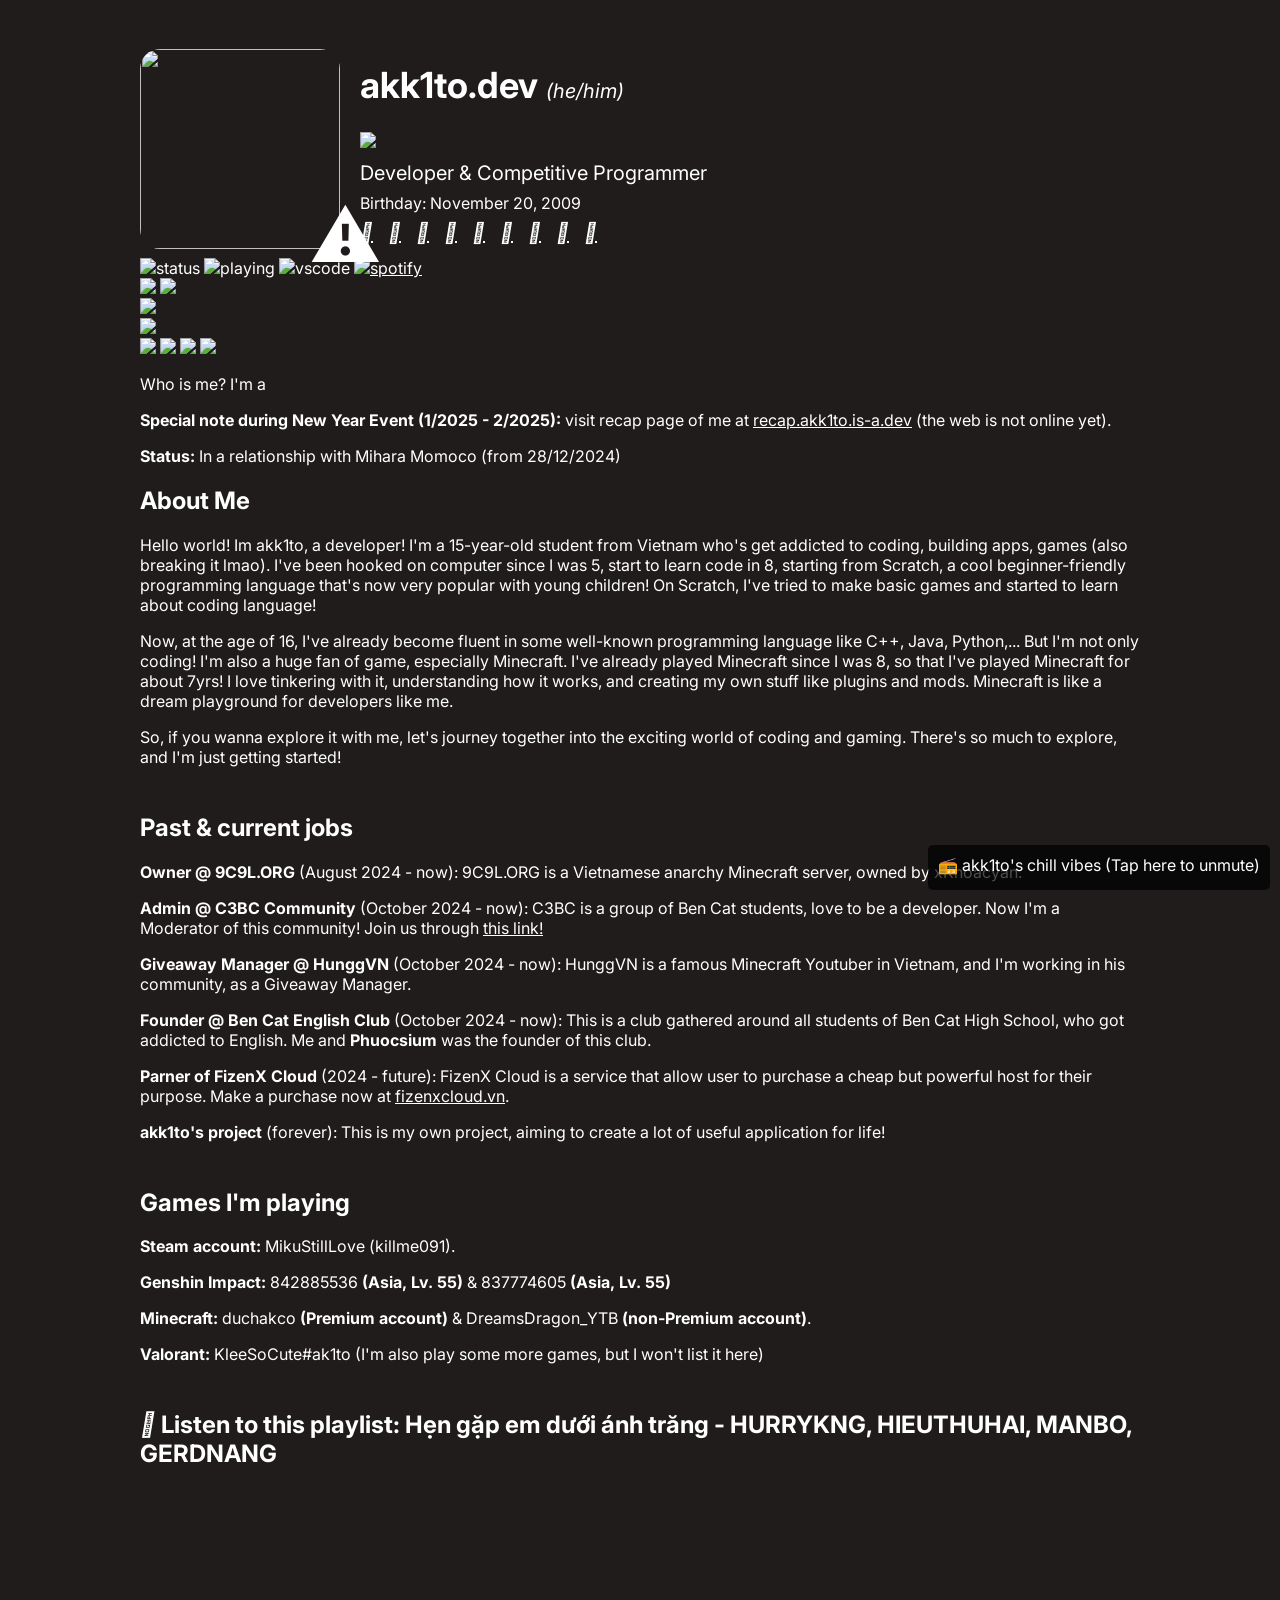
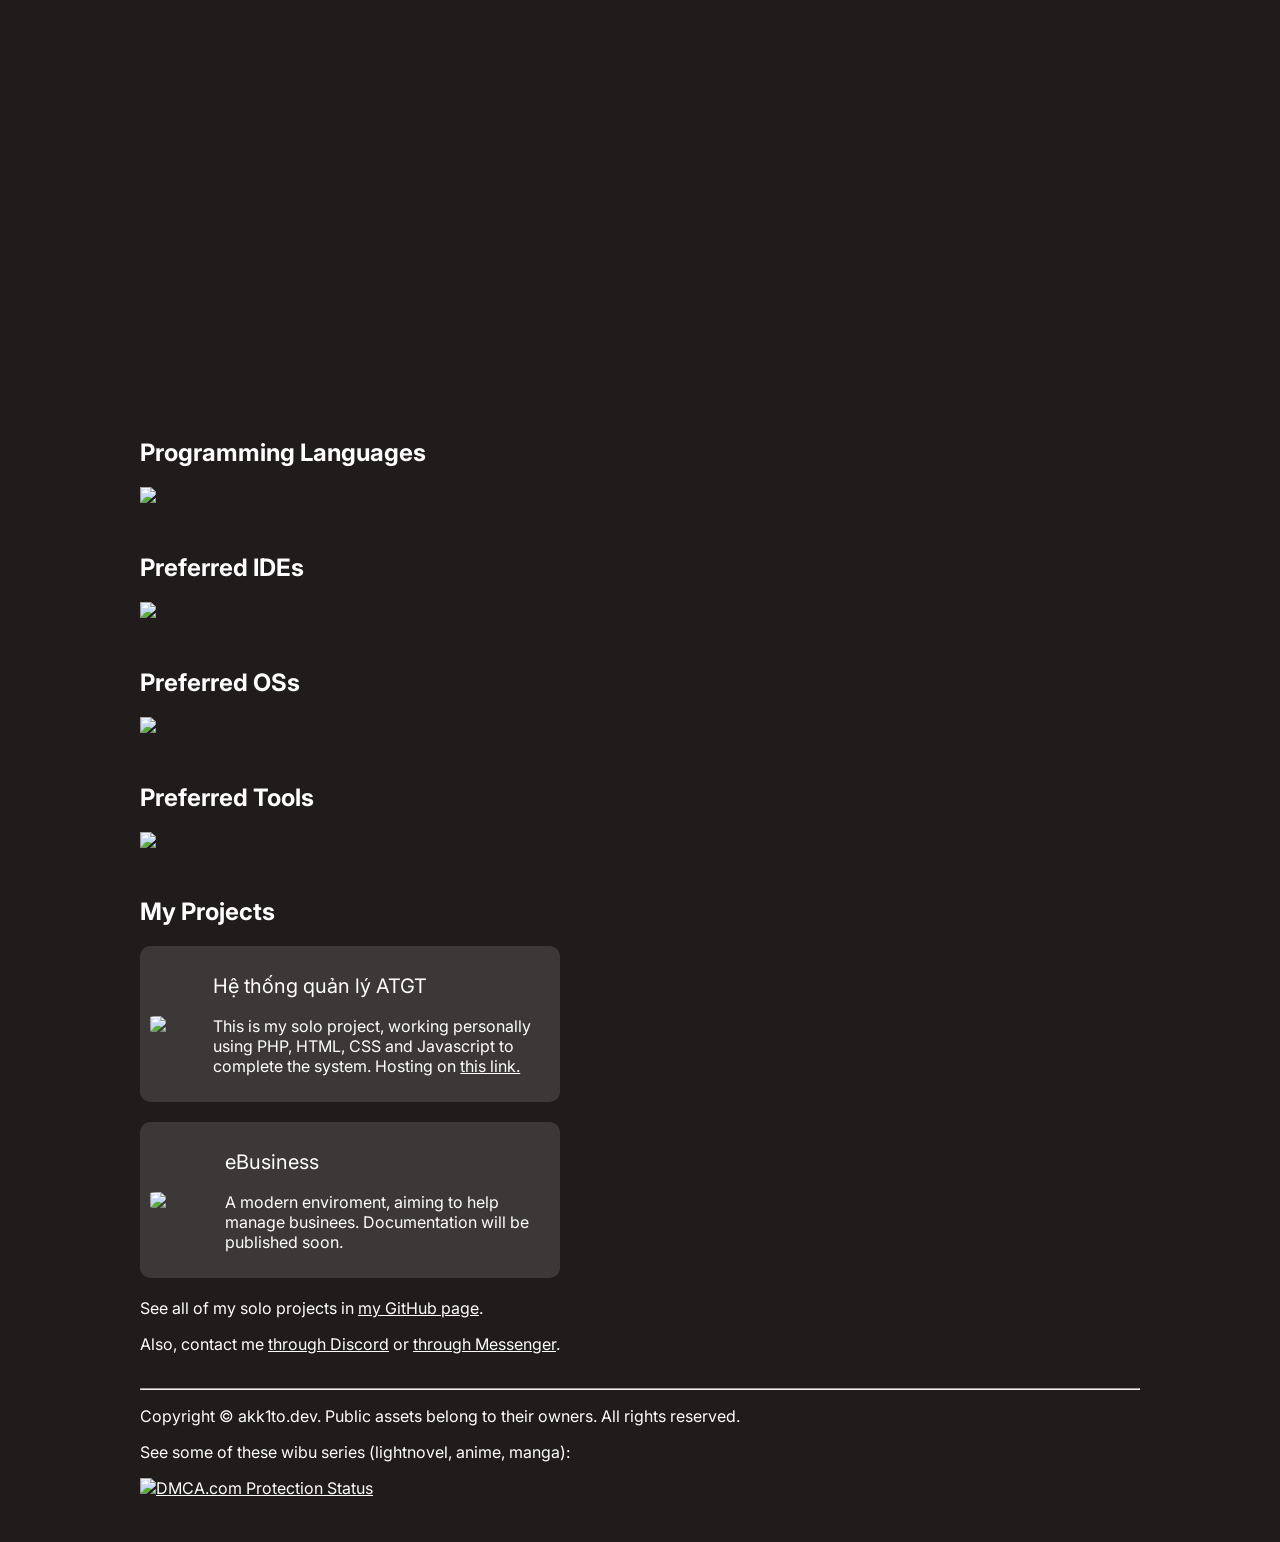
==== index.html @ 2d72db2e "Change Wakatime status card to compact layout" ====
<!DOCTYPE html>
<html lang="en">
  <head>
    <meta charset="UTF-8">
    <meta name="viewport" content="width=device-width, initial-scale=1.0">
    <meta http-equiv="X-UA-Compatible" content="ie=edge">
    <meta name="description" content="huh, want to find out what is this? akk1to.dev was here!">
    <meta name="keywords" content="akk1to, akk1to.dev, Kuzeki Hitoru, Tuấn Ank">
    <meta name="author" content="akk1to.dev">
    <meta property="og:title" content="akk1to.dev's profile">
    <meta property="og:description" content="This is the profile of akk1to.dev, a backend developer. You can find out a lot of information about akk1to.dev here! Also this is the main domain of akk1to.dev!">
    <meta property="og:image" content="https://images.alphacoders.com/135/1357322.jpegg">
    <meta property="og:url" content="https://akk1to.is-a.dev">
    <meta property="og:type" content="website">
    <meta name="twitter:card" content="summary_large_image">
    <meta name="twitter:title" content="akk1to.dev's profile">
    <meta name="twitter:description" content="huh, want to find out what is this? akk1to.dev was here!">
    <meta name="twitter:image" content="https://images.alphacoders.com/135/1357322.jpeg">
    <title>akk1to's profile</title>
    <link rel="preconnect" href="https://fonts.googleapis.com">
    <link rel="preconnect" href="https://fonts.gstatic.com" crossorigin>
    <link href="https://fonts.googleapis.com/css2?family=Inter:ital,opsz,wght@0,14..32,100..900;1,14..32,100..900&display=swap" rel="stylesheet">
    <link rel="stylesheet" href="https://cdnjs.cloudflare.com/ajax/libs/font-awesome/4.7.0/css/font-awesome.min.css"/>
    <link rel="prefetch" href="https://github-readme-stats.vercel.app/api?username=akk1to&show_icons=true&theme=dark">
    <script src="https://kit.fontawesome.com/38f0187506.js" crossorigin="anonymous"></script>
    <script src="https://cdn.jsdelivr.net/npm/typed.js@2.0.12"></script>
    <link rel="stylesheet" href="./style.css">
    <script src="https://kit.fontawesome.com/3c327262ed.js" crossorigin="anonymous"></script>
    <link rel="icon" href="./favicon.ico" type="image/x-icon">
    <!-- Google tag (gtag.js) -->
    <script async src="https://www.googletagmanager.com/gtag/js?id=G-WE6349NQHH"></script>
    <script>
        window.dataLayer = window.dataLayer || [];
        function gtag(){dataLayer.push(arguments);}
        gtag('js', new Date());
        gtag('config', 'G-WE6349NQHH');
    </script>
  </head>
  <body>
    <video autoplay muted loop id="background">
        <source src="background.mp4" type="video/mp4">
    </video>
    <div class="content">
        <p class="phone-warning">ⓘ Phone viewing is still experimental.</p>
        <div class="bio">
            <div class="bio-avatar">
                <img style="border-radius: 10%;" src="https://i.imgur.com/78xPCgc.jpeg" width="200" height="200">
                <p id="bio-status"></p>
            </div>
            <div class="bio-text">
                <p class="bio-name">akk1to.dev <a class="bio-pronoun">(he/him)</a></p>
		        <img src="https://wakatime.com/badge/user/b1285e4b-6056-42a0-822f-b549d65ca58f.svg"></img>
                <p class="bio-description">Developer & Competitive Programmer</p>
                <p id="countdown"></p>
                <p class="bio-social">
                    <a href="https://www.facebook.com/hito.akk1to"><i class="fa-brands fa-facebook"></i></a>
                    <a href="https://www.m.me/akk1to.dev"><i class="fa-brands fa-facebook-messenger"></i></a>
                    <a href="https://discord.com/users/727497287777124414"><i class="fa-brands fa-discord"></i></a>
                    <a href="https://github.com/akk1to"><i class="fa-brands fa-github"></i></a>
                    <a href="https://www.linkedin.com/in/akkito"><i class="fa-brands fa-linkedin"></i></a>
                    <a href="https://stackoverflow.com/users/29047697/akk1to-dev"><i class="fa-brands fa-stack-overflow"></i></a>
                    <a href="https://www.pinterest.com/akk1to/"><i class="fa-brands fa-pinterest"></i></a>
                    <a href="https://x.com/dragondev_vn"><i class="fa-brands fa-twitter"></i></a>
                    <a href="https://codeforces.com/profile/thedreamerk9"><i class="fa-solid fa-chart-simple"></i></a>
                    <a href="https://wakatime.com/akk1to"><i class="fa-solid fa-clock"></i></a>
                    <a href="https://open.spotify.com/user/31ki3izwarkotf2krqm2cepjadka"><i class="fa-brands fa-spotify"></i></a>
                    <a href="https://steamcommunity.com/id/anbui098/"><i class="fa-brands fa-steam"></i></a>
                    <a href="mailto:contact@akk1to.is-a.dev"><i class="fa-solid fa-envelope"></i></a>
                </p>
            </div>
        </div>

        <div class="paragraph">
            <img src="https://api.statusbadges.me/badge/status/727497287777124414?simple=false&style=for-the-badge" alt="status">
            <img src="https://api.statusbadges.me/badge/playing/727497287777124414?style=for-the-badge" alt="playing">
            <img src="https://api.statusbadges.me/badge/vscode/727497287777124414?style=for-the-badge" alt="vscode">
            <a href="https://api.statusbadges.me/openspotify/727497287777124414?style=for-the-badge" target="_blank" rel="noopener"><img src="https://api.statusbadges.me/badge/spotify/727497287777124414?style=for-the-badge" alt="spotify"></a>
		<br>
            <img src="https://github-readme-stats.vercel.app/api?username=akk1to&show_icons=true&theme=dark"></img>
	        <img src="https://github-readme-stats.vercel.app/api/top-langs/?username=akk1to&layout=compact&theme=dark"></img>
        <br>
            <img src="https://github-readme-streak-stats.herokuapp.com/?user=akk1to&theme=dark"></img>
        <br>
            <img src="https://github-readme-stats.vercel.app/api/wakatime?username=akk1to&theme=dark&layout=compact"></img>
        <br>
            <img src="https://github-readme-stats.vercel.app/api/pin/?username=akk1to&repo=orz-blog&theme=dark"></img>
            <img src="https://github-readme-stats.vercel.app/api/pin/?username=akk1to&repo=chuyentinorz-landing-pages&theme=dark"></img>
            <img src="https://github-readme-stats.vercel.app/api/pin/?username=akk1to&repo=akk1to&theme=dark"></img>
            <img src="https://github-readme-stats.vercel.app/api/pin/?username=akk1to&repo=akk1to.github.io&theme=dark"></img>


            <p>Who is me? I'm a <span id="name"></span></p>
            <script>
                var typed = new Typed('#name', {
                  strings: ['qualified developer', 'master of wibu', "community manager", "qualified shitposter", "web developer", "good student", "Genshin Impact player", "qualified shooter in Valorant", "lover of Mihara Momoco"],
                  typeSpeed: 96,
                  backspeed: 96,
                  cursorChar: "_",
                  shuffle: true,
                  smartbackspace: true,
                    loop: true,
                });
            </script>
            <p><b>Special note during New Year Event (1/2025 - 2/2025):</b> visit recap page of me at <a href="https://recap.akk1to.is-a.dev">recap.akk1to.is-a.dev</a> (the web is not online yet).</p>
            <p><b>Status:</b> In a relationship with Mihara Momoco (from 28/12/2024)</p>
            <h2>About Me</h2>
            <p>Hello world! Im akk1to, a developer! I'm a 15-year-old student from Vietnam who's get addicted to coding, building apps, games (also breaking it lmao). I've been hooked on computer since I was 5, start to learn code in 8, starting from Scratch, a cool beginner-friendly programming language that's now very popular with young children! On Scratch, I've tried to make basic games and started to learn about coding language!</p>
            <p>Now, at the age of 16, I've already become fluent in some well-known programming language like C++, Java, Python,... But I'm not only coding! I'm also a huge fan of game, especially Minecraft. I've already played Minecraft since I was 8, so that I've played Minecraft for about 7yrs! I love tinkering with it, understanding how it works, and creating my own stuff like plugins and mods. Minecraft is like a dream playground for developers like me.</p> 
            <p>So, if you wanna explore it with me, let's journey together into the exciting world of coding and gaming. There's so much to explore, and I'm just getting started!</p>
        </div>

        <div class="paragraph">
            <h2>Past & current jobs</h2>
            <p><b>Owner @ 9C9L.ORG</b> (August 2024 - now): 9C9L.ORG is a Vietnamese anarchy Minecraft server, owned by xKhoacyan.</p>
            <p><b>Admin @ C3BC Community</b> (October 2024 - now): C3BC is a group of Ben Cat students, love to be a developer. Now I'm a Moderator of this community! Join us through <a href="https://discord.gg/sfeTY3n3Tg">this link!</a></p>
            <p><b>Giveaway Manager @ HunggVN</b> (October 2024 - now): HunggVN is a famous Minecraft Youtuber in Vietnam, and I'm working in his community, as a Giveaway Manager.</p>
            <p><b>Founder @ Ben Cat English Club</b> (October 2024 - now): This is a club gathered around all students of Ben Cat High School, who got addicted to English. Me and <b>Phuocsium</b> was the founder of this club.</p>
            <p><b>Parner of FizenX Cloud</b> (2024 - future): FizenX Cloud is a service that allow user to purchase a cheap but powerful host for their purpose. Make a purchase now at <a href="https://fizenxcloud.vn">fizenxcloud.vn</a>.</p>
            <p><b>akk1to's project</b> (forever): This is my own project, aiming to create a lot of useful application for life!</p>
        </div>
        <div class="paragraph">
            <h2>Games I'm playing</h2>
            <p><b>Steam account:</b> MikuStillLove (killme091).</p>
            <p><b>Genshin Impact:</b> 842885536 <b>(Asia, Lv. 55)</b> & 837774605 <b>(Asia, Lv. 55)</b></p>
            <p><b>Minecraft:</b>  duchakco <b>(Premium account)</b> & DreamsDragon_YTB <b>(non-Premium account)</b>.</p>
            <p><b>Valorant:</b> KleeSoCute#ak1to (I'm also play some more games, but I won't list it here)</p>
        </div>
	<div class="paragraph">
            <h2><i class="fa-solid fa-headphones"></i> Listen to this playlist: Hẹn gặp em dưới ánh trăng - HURRYKNG, HIEUTHUHAI, MANBO, GERDNANG</h2>
            <p align="auto"><iframe width="800" height="500" src="https://www.youtube.com/embed/dLmczwDCEZI" title="" frameBorder="0"   allow="accelerometer; autoplay; clipboard-write; encrypted-media; gyroscope; picture-in-picture; web-share"  allowFullScreen><br></iframe></p>
        </div>

        <div class="paragraph">
            <h2>Programming Languages</h2>
            <p class="icon-list">
                <img src="https://skillicons.dev/icons?i=arduino,discordjs,html,css,js,php,nodejs,nextjs,vue,astro,ts,md,cpp,python,figma"></img>
            </p>
        </div>

        <div class="paragraph">
            <h2>Preferred IDEs</h2>
            <p class="icon-list">
                <img src="https://skillicons.dev/icons?i=vscode,visualstudio,idea,github,git,androidstudio,sublime,vim"></img>
            </p>
        </div>

        <div class="paragraph">
            <h2>Preferred OSs</h2>
            <p class="icon-list">
                <img src="https://skillicons.dev/icons?i=arch,kali,linux,debian,mint,ubuntu,windows"></img>
            </p>
        </div>

        <div class="paragraph">
            <h2>Preferred Tools</h2>
            <p class="icon-list">
                <img src="https://skillicons.dev/icons?i=azure,blender,cloudflare,cmake,discord,dotnet,github,nginx,stackoverflow"></img>
            </p>
        </div>

        <div class="paragraph">
            <h2>My Projects</h2>
            <div class="project">
                <img style="border-radius: 10%;" src="https://i.imgur.com/lXEwYmt.jpeg" width="120" height="auto">
                <div class="project-text">
                    <p class="project-title">Hệ thống quản lý ATGT</p>
                    <p>This is my solo project, working personally using PHP, HTML, CSS and Javascript to complete the system. Hosting on <a href="akk1to.ihostfull.com/atgt/index.php">this link.</a></p>
                </div>
            </div>
            <!-- <div class="project">
                <img style="border-radius: 10%;" src="https://i.imgur.com/ewfI5T9.png" width="70" height="auto">
                <div class="project-text">
                    <p class="project-title">Hotline System</p>
                    <p>A Minecraft Server owned by YouTuber called Việt Bựa.</p>
                </div>
            </div>
            <div class="project">
                <img style="border-radius: 10%;" src="https://cdn.discordapp.com/avatars/1198539942842880040/a_cfc7d8712f200de0e5966d575c1ecf3d.gif" width="70" height="auto">
                <div class="project-text">
                    <p class="project-title">Việt Bựa Archive Bot (Old v1)</p>
                    <p>A Discord bot for Việt Bựa's Discord server. Now discontinued.</p>
                </div>
            </div> -->
            <div class="project">
                <img style="border-radius: 10%;" src="https://i.imgur.com/lXEwYmt.jpeg" width="120" height="auto">
                <div class="project-text">
                    <p class="project-title">eBusiness</p>
                    <p>A modern enviroment, aiming to help manage businees. Documentation will be published soon.</p>
                </div>
            </div>
            <p>See all of my solo projects in <a href="https://github.com/akk1to">my GitHub page</a>.</p>
            <p>Also, contact me <a href="https://discord.com/users/727497287777124414">through Discord</a> or <a href="https://m.me/hito.akk1to">through Messenger</a>.</p>

            <div id="radio-text" onclick="radiotoggle()">
                <p id="radio-text-1">Fetching playing song on radio...</p>
                <p id="radio-text-2"></p>
            </div>
        </div>

        <hr/>
        <p>Copyright © akk1to.dev. Public assets belong to their owners. All rights reserved.</p>
        <p>See some of these wibu series (lightnovel, anime, manga): <span id="anime"></span></p>
        <script>
            var typed = new Typed('#anime', {
              strings: ["Otonari no Tenshi-sama",
                        "Roshidere",
                        "Cecilia and Lawrence", 
                        "Miss Kobayashi's Dragon Maid",
                        "Jibaku Shōnen Hanako-kun",
                        "Sōsō no Frieren",
                        "Sword Art Online",
                        "Wandering Witch: The Journey of Elaina",
                        "Jujutsu Kaisen",
                        "Dark Gathering",
                        "Oniichan Wa Oshimai!",
                        "The girl I like forget her glasses",
                        "Kubo-san wa Mob o Yurusanai",
                        "Kimetsu no Yaiba",
                        "Amagami-San Chi No Enmusubi!"
                    ],
              typeSpeed: 96,
                loop: true,
                fadeOut: true,
            });
        </script>
        <a href="//www.dmca.com/Protection/Status.aspx?ID=f713e282-86a3-481c-a13b-bd625f08224f" title="DMCA.com Protection Status" class="dmca-badge"> <img src ="https://images.dmca.com/Badges/dmca_protected_sml_120m.png?ID=f713e282-86a3-481c-a13b-bd625f08224f" alt="DMCA.com Protection Status" /></a> 
        <script src="https://images.dmca.com/Badges/DMCABadgeHelper.min.js"> </script>
    </div>
	<script src="script.js"></script>
  </body>
</html>
---- style.css ----
body {
    font-family: "Inter", sans-serif;
    font-optical-sizing: auto;
    font-weight: 400;
    font-style: normal;
    background-color: rgb(32,28,28);
    color: white;
    padding-left: 8%;
    padding-right: 8%;
    padding-top: 16px;
    padding-bottom: 16px;
}

#background {
    position: fixed;
    right: 0;
    bottom: 0;
    min-width: 100%;
    min-height: 100%;
    -o-filter: blur(15px);
    filter: blur(15px);
}

.content {
    max-width: 1000px;
    margin: 20px auto;
    position: relative;

    animation: fadeInAnimation ease 1s;
    animation-iteration-count: 1;
    animation-fill-mode: forwards;
}

@keyframes fadeInAnimation {
    0% {
        opacity: 0;
    }
    100% {
        opacity: 1;
    }
}

.bio-text {
    margin-left: 20px;
    margin-top: 0;
    line-height: 10px;
}

/* For large screens (PCs) */
@media (min-width: 768px) {
    .phone-warning {
        display: none;
    }
    .bio {
        display: flex;
        align-items: center;
    }
}

/* For small screens (phones) */
@media (max-width: 767px) {
    .bio-text {
        margin-left: 0px;
        margin-top: 0;
        line-height: 10px;
    }
}

.bio-avatar {
    position: relative;
}

#bio-status {
    position: absolute;
    left: 170px;
    top: 75px;
    font-size: 70px;
}
.online { color: #43b581; } /* Green */
.idle { color: #faa61a; }   /* Yellow */
.dnd { color: #f04747; }    /* Red */
.offline { color: #747f8d; } /* Gray */

.bio-name {
    font-size: 36px;
    font-weight: bold;
}

.bio-description {
    font-size: 20px;
}

.bio-pronoun {
    font-weight: normal;
    font-style: italic;
    font-size: 20px;
}

.bio-social {
    font-size: 20px;
    word-spacing: 10px;
}

a:link {
    color: white;
}
  

a:visited {
    color: white;
}

.text-show {
    opacity: 1;
    transition: all 0.5s ease;
}

.text-fade {
    opacity: 0;
    transition: all 0.5s ease;
}

.paragraph {
    padding-bottom: 10px;
}

.icon-list {
    word-spacing: 14px;
}

/* width */
::-webkit-scrollbar {
	width: 10px;
	background-color: #201c1c;
}

/* Track */
::-webkit-scrollbar-track {
	-webkit-box-shadow: inset 0 0 6px rgba(0,0,0,0.3);
	background-color: #201c1c;
}

/* Handle */
::-webkit-scrollbar-thumb {
	background-color: #373737;
}

.project-text {
    margin-left: 20px;
    margin-top: 0;
    line-height: 20px;
}

/* For large screens (PCs) */
@media (min-width: 768px) {
    .project {
        display: flex;
        align-items: center;
        background-color: #ffffff20;
        border-radius: 10px;
        padding: 10px;
        width: 400px;
        margin: 20px 0;
    }
}

/* For small screens (phones) */
@media (max-width: 767px) {
    .project {
        background-color: #ffffff20;
        border-radius: 10px;
        padding: 10px;
        margin: 20px 0;
    }

    .project-text {
        margin-left: 0px;
        margin-top: 0;
        line-height: 20px;
    }
}

.project-title {
    font-size: 20px;
}

#radio-text {
    position: fixed;
    bottom: 10px; /* Adjust the distance from the bottom */
    right: 10px;  /* Adjust the distance from the right */
    background-color: rgba(0, 0, 0, 0.7); /* Optional: background color with opacity */
    color: white; /* Text color */
    padding: 10px; /* Padding around the text */
    border-radius: 5px; /* Rounded corners */
    font-size: 16px; /* Font size */
    text-align: right;
}

#radio-text-1 {
    margin: 0px;
}

#radio-text-2 {
    margin: 5px;
    font-size: x-small;
}
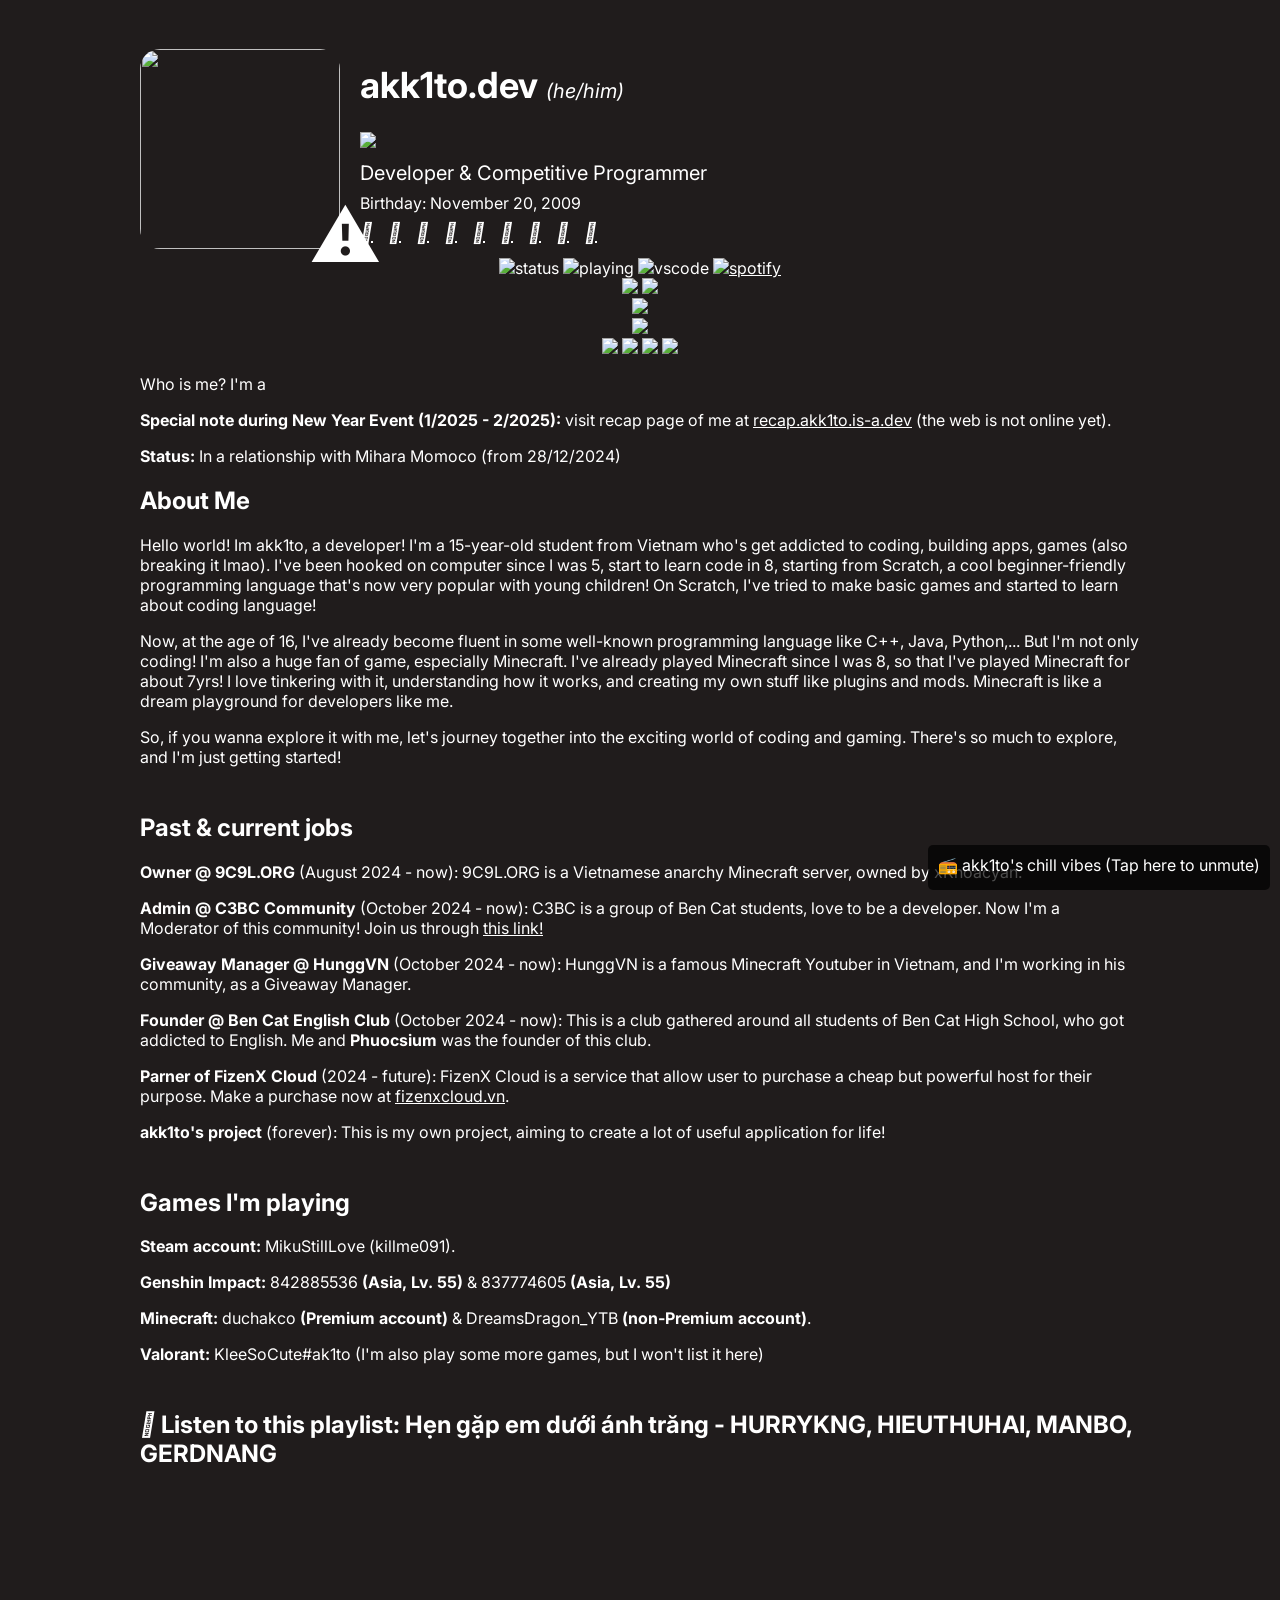
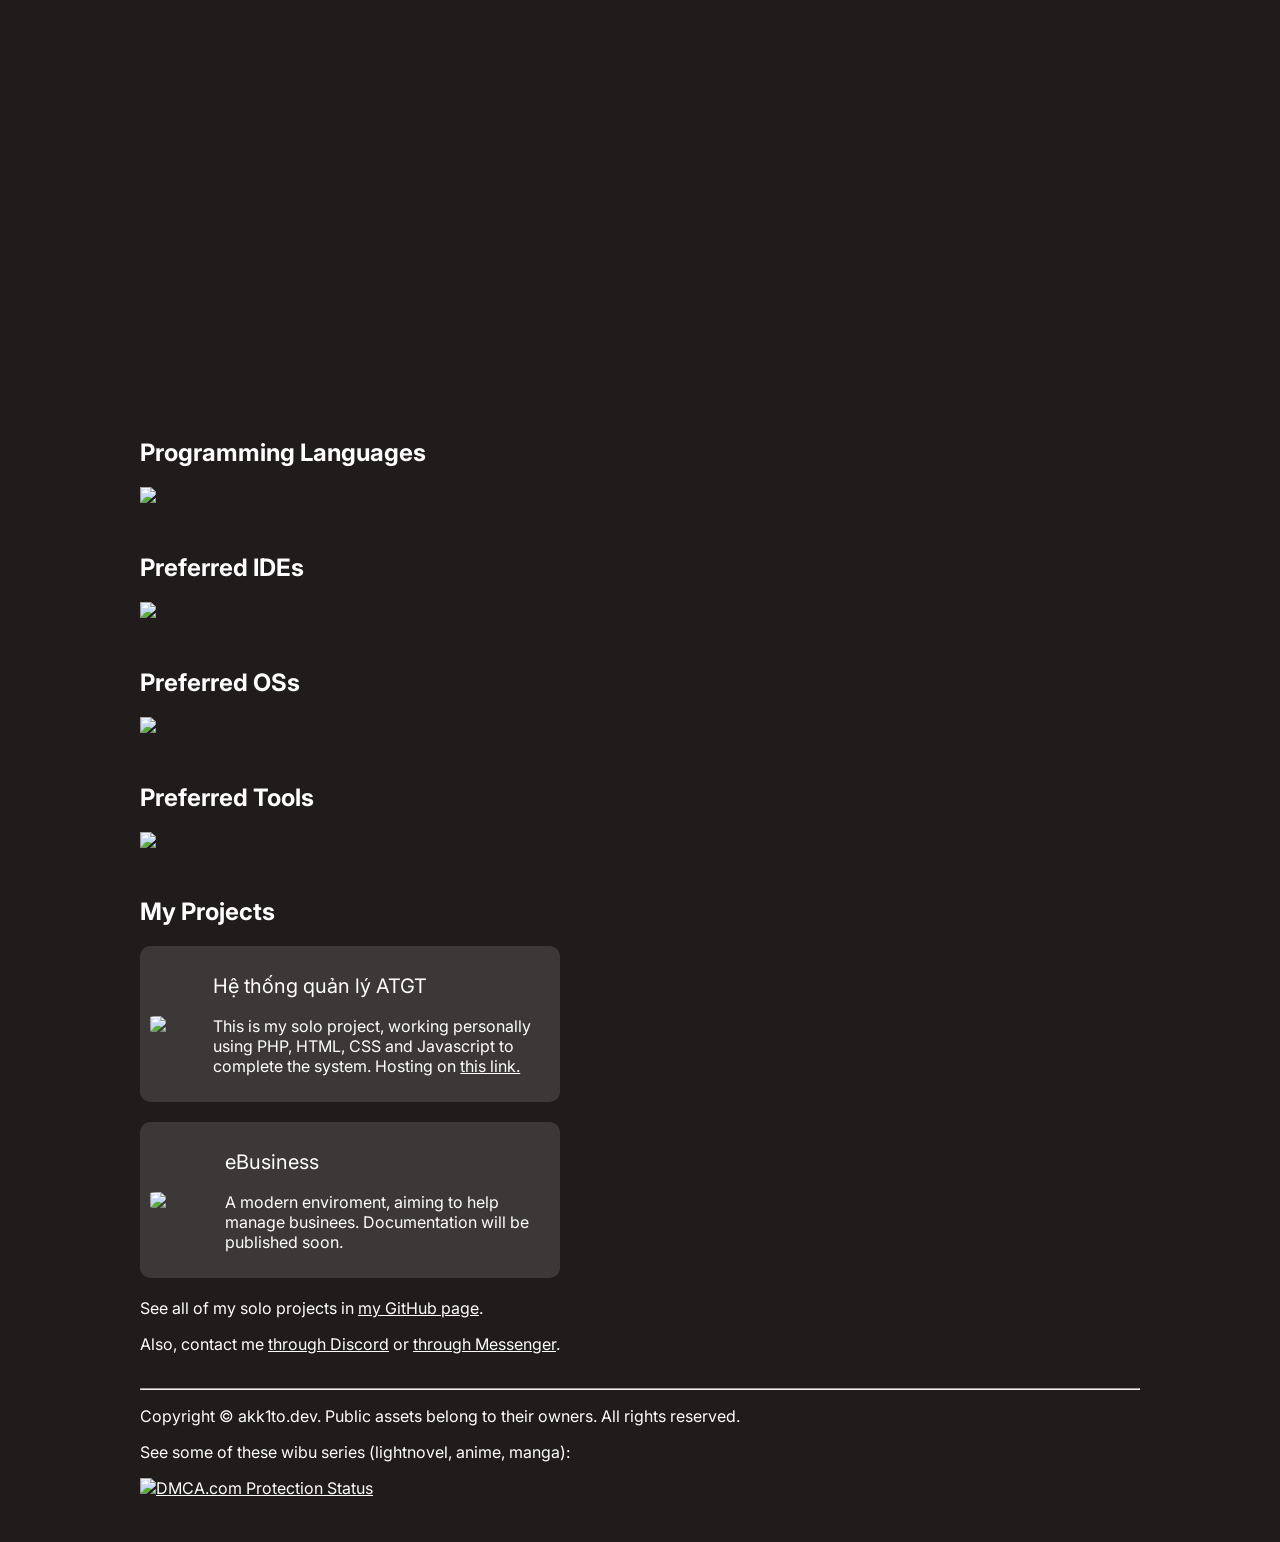
==== commit d226fc67: "Update index.html (align cards to center)" ====
--- a/index.html
+++ b/index.html
@@ -72,6 +72,7 @@
         </div>
 
         <div class="paragraph">
+		<div align="center">
             <img src="https://api.statusbadges.me/badge/status/727497287777124414?simple=false&style=for-the-badge" alt="status">
             <img src="https://api.statusbadges.me/badge/playing/727497287777124414?style=for-the-badge" alt="playing">
             <img src="https://api.statusbadges.me/badge/vscode/727497287777124414?style=for-the-badge" alt="vscode">
@@ -88,7 +89,7 @@
             <img src="https://github-readme-stats.vercel.app/api/pin/?username=akk1to&repo=chuyentinorz-landing-pages&theme=dark"></img>
             <img src="https://github-readme-stats.vercel.app/api/pin/?username=akk1to&repo=akk1to&theme=dark"></img>
             <img src="https://github-readme-stats.vercel.app/api/pin/?username=akk1to&repo=akk1to.github.io&theme=dark"></img>
-
+		</div>
 
             <p>Who is me? I'm a <span id="name"></span></p>
             <script>
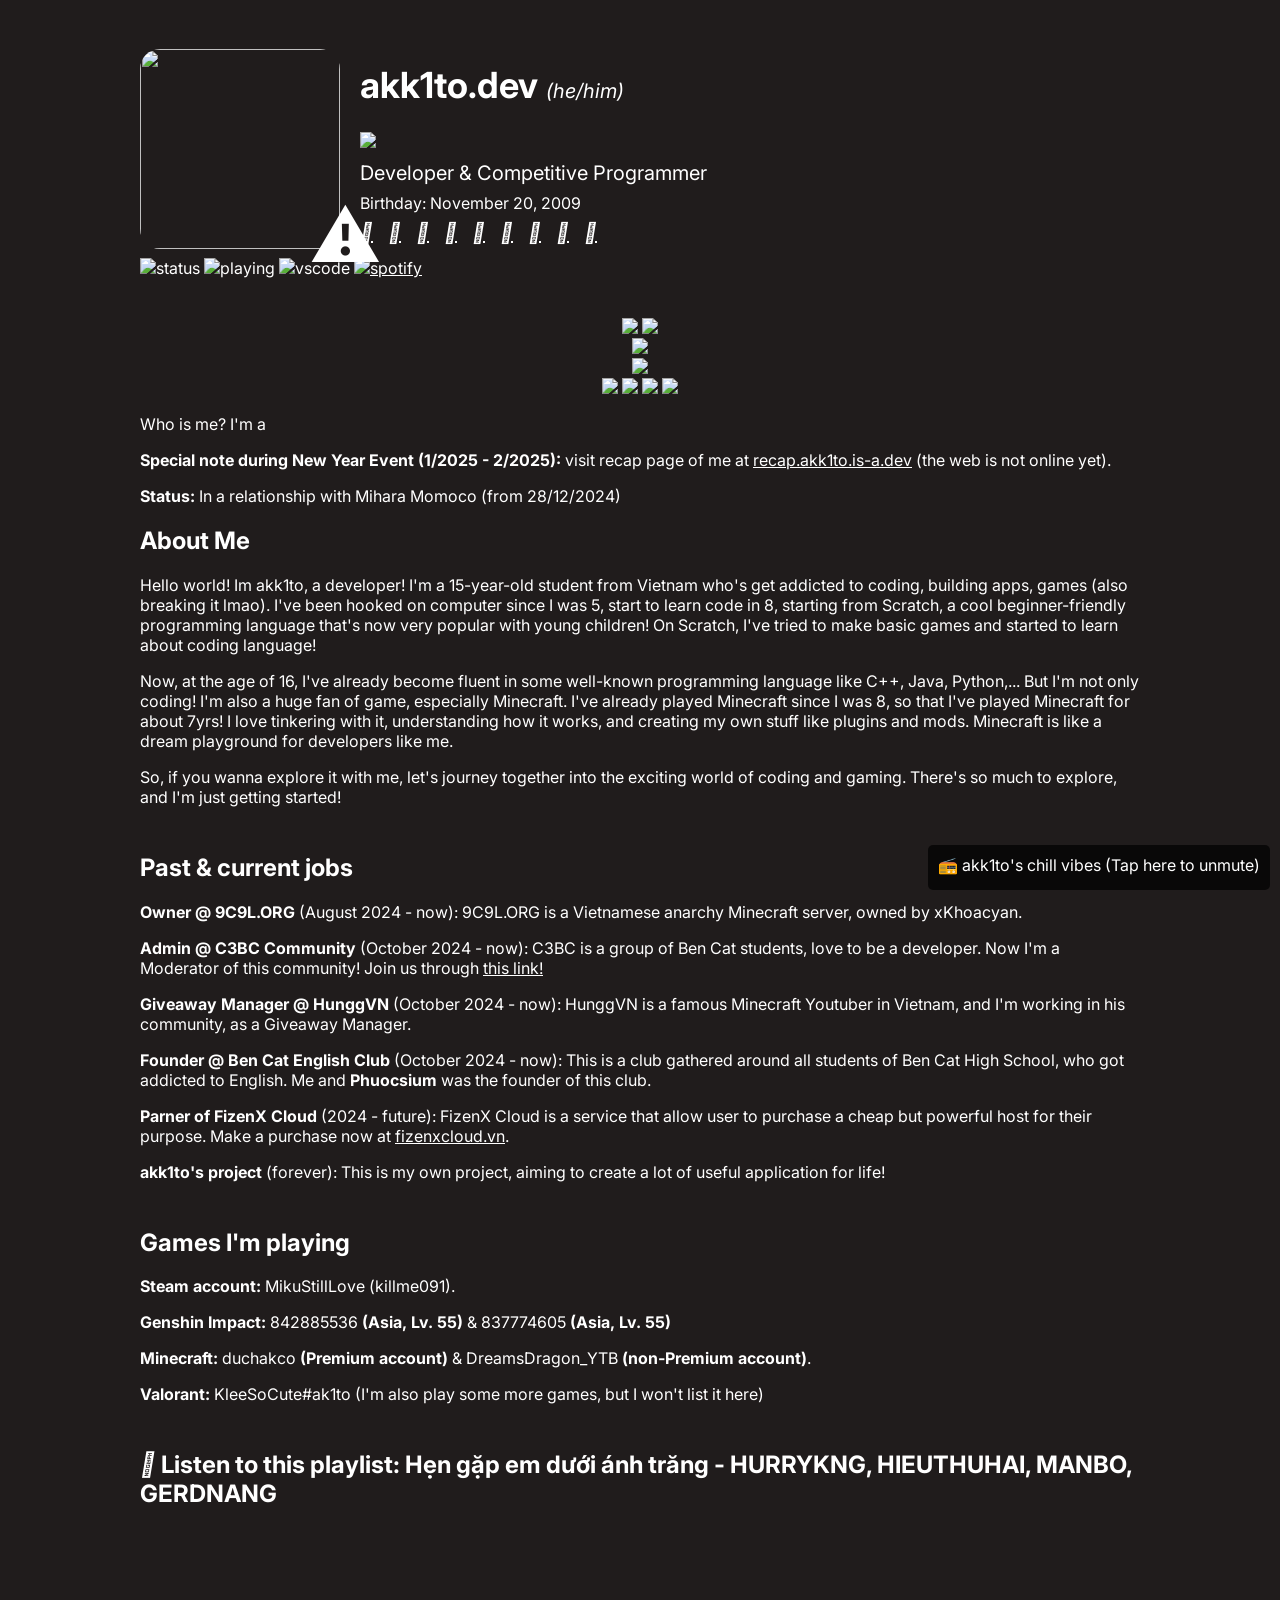
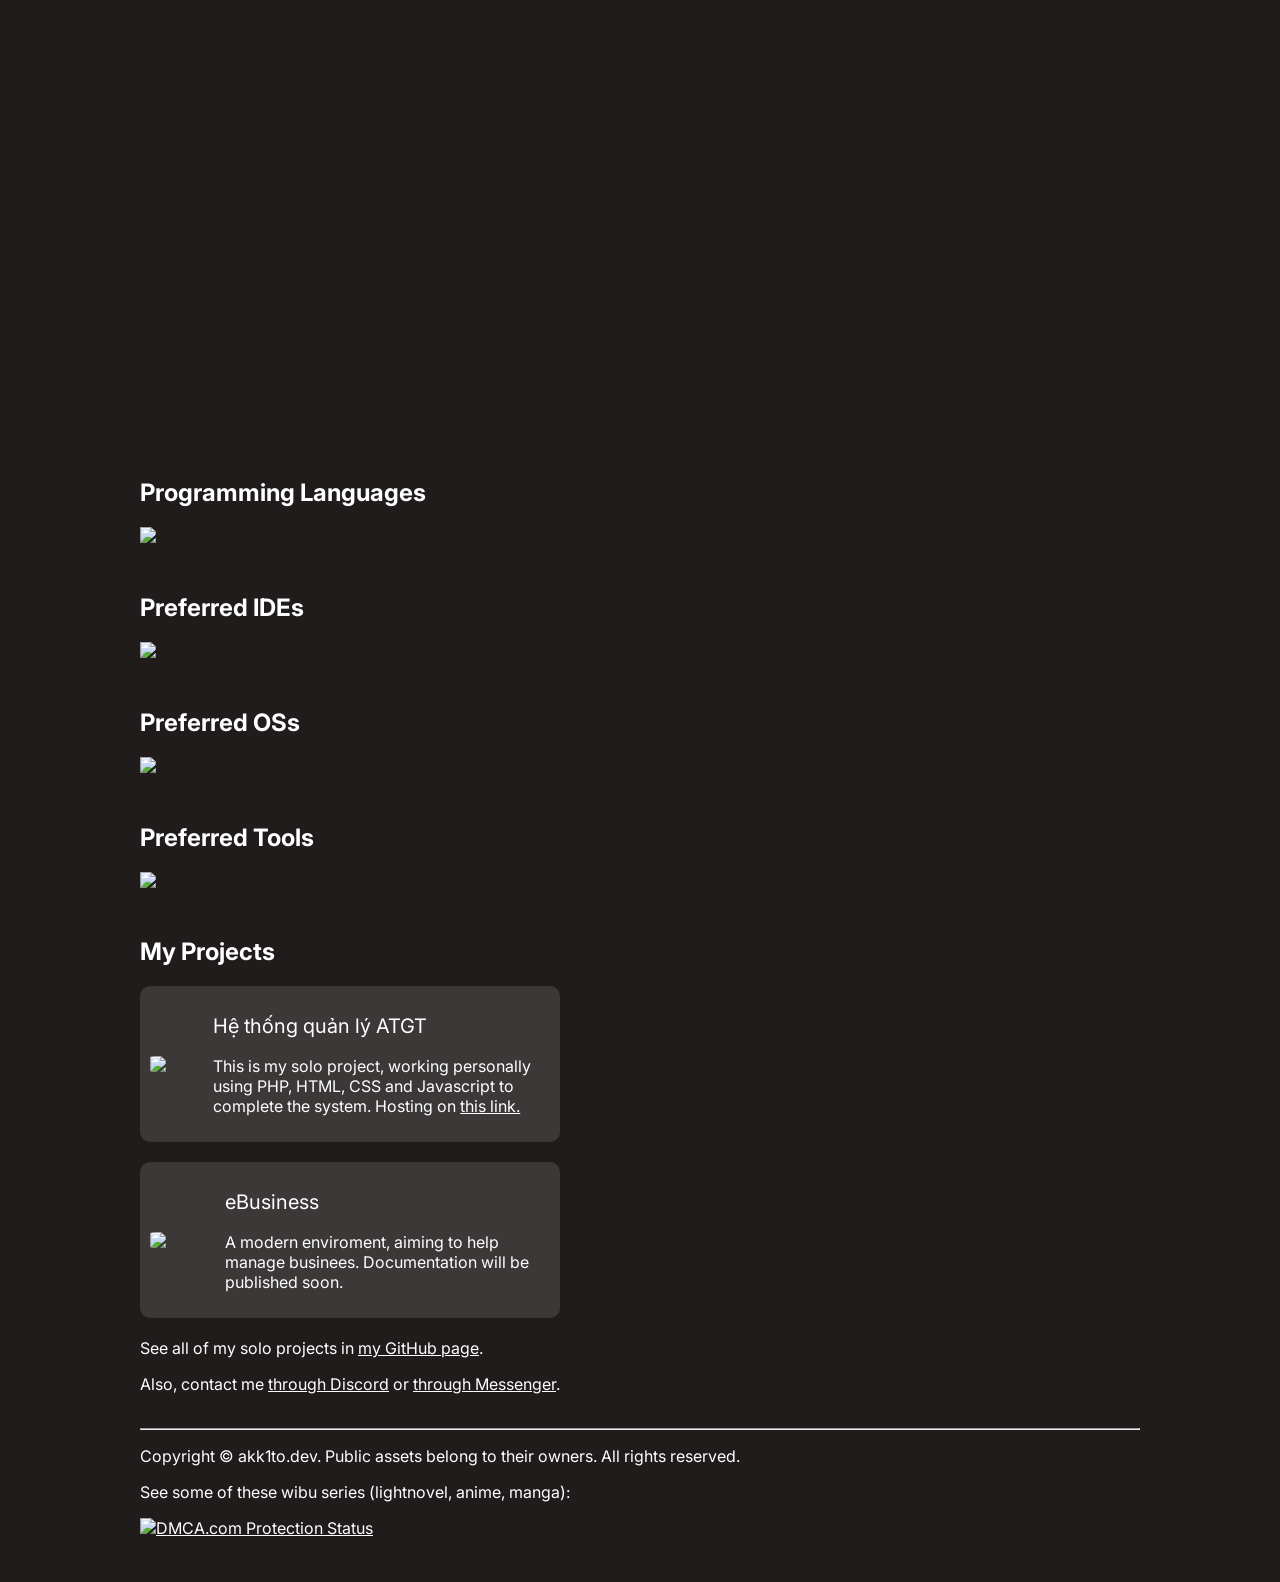
==== commit 8ca3d66d: "Update index.html" ====
--- a/index.html
+++ b/index.html
@@ -72,14 +72,15 @@
         </div>
 
         <div class="paragraph">
-		<div align="center">
             <img src="https://api.statusbadges.me/badge/status/727497287777124414?simple=false&style=for-the-badge" alt="status">
             <img src="https://api.statusbadges.me/badge/playing/727497287777124414?style=for-the-badge" alt="playing">
             <img src="https://api.statusbadges.me/badge/vscode/727497287777124414?style=for-the-badge" alt="vscode">
             <a href="https://api.statusbadges.me/openspotify/727497287777124414?style=for-the-badge" target="_blank" rel="noopener"><img src="https://api.statusbadges.me/badge/spotify/727497287777124414?style=for-the-badge" alt="spotify"></a>
+		<div align="center">
 		<br>
-            <img src="https://github-readme-stats.vercel.app/api?username=akk1to&show_icons=true&theme=dark"></img>
-	        <img src="https://github-readme-stats.vercel.app/api/top-langs/?username=akk1to&layout=compact&theme=dark"></img>
+		<br>
+            <img src="https://bad-apple-github-readme.vercel.app/api?show_bg=1&username=akk1to&count_private=true&theme=tokyonight&show_icons=true" height="800"></img>
+	    <img src="https://github-readme-stats.vercel.app/api/top-langs/?username=akk1to&layout=compact&theme=dark" height="800"></img>
         <br>
             <img src="https://github-readme-streak-stats.herokuapp.com/?user=akk1to&theme=dark"></img>
         <br>
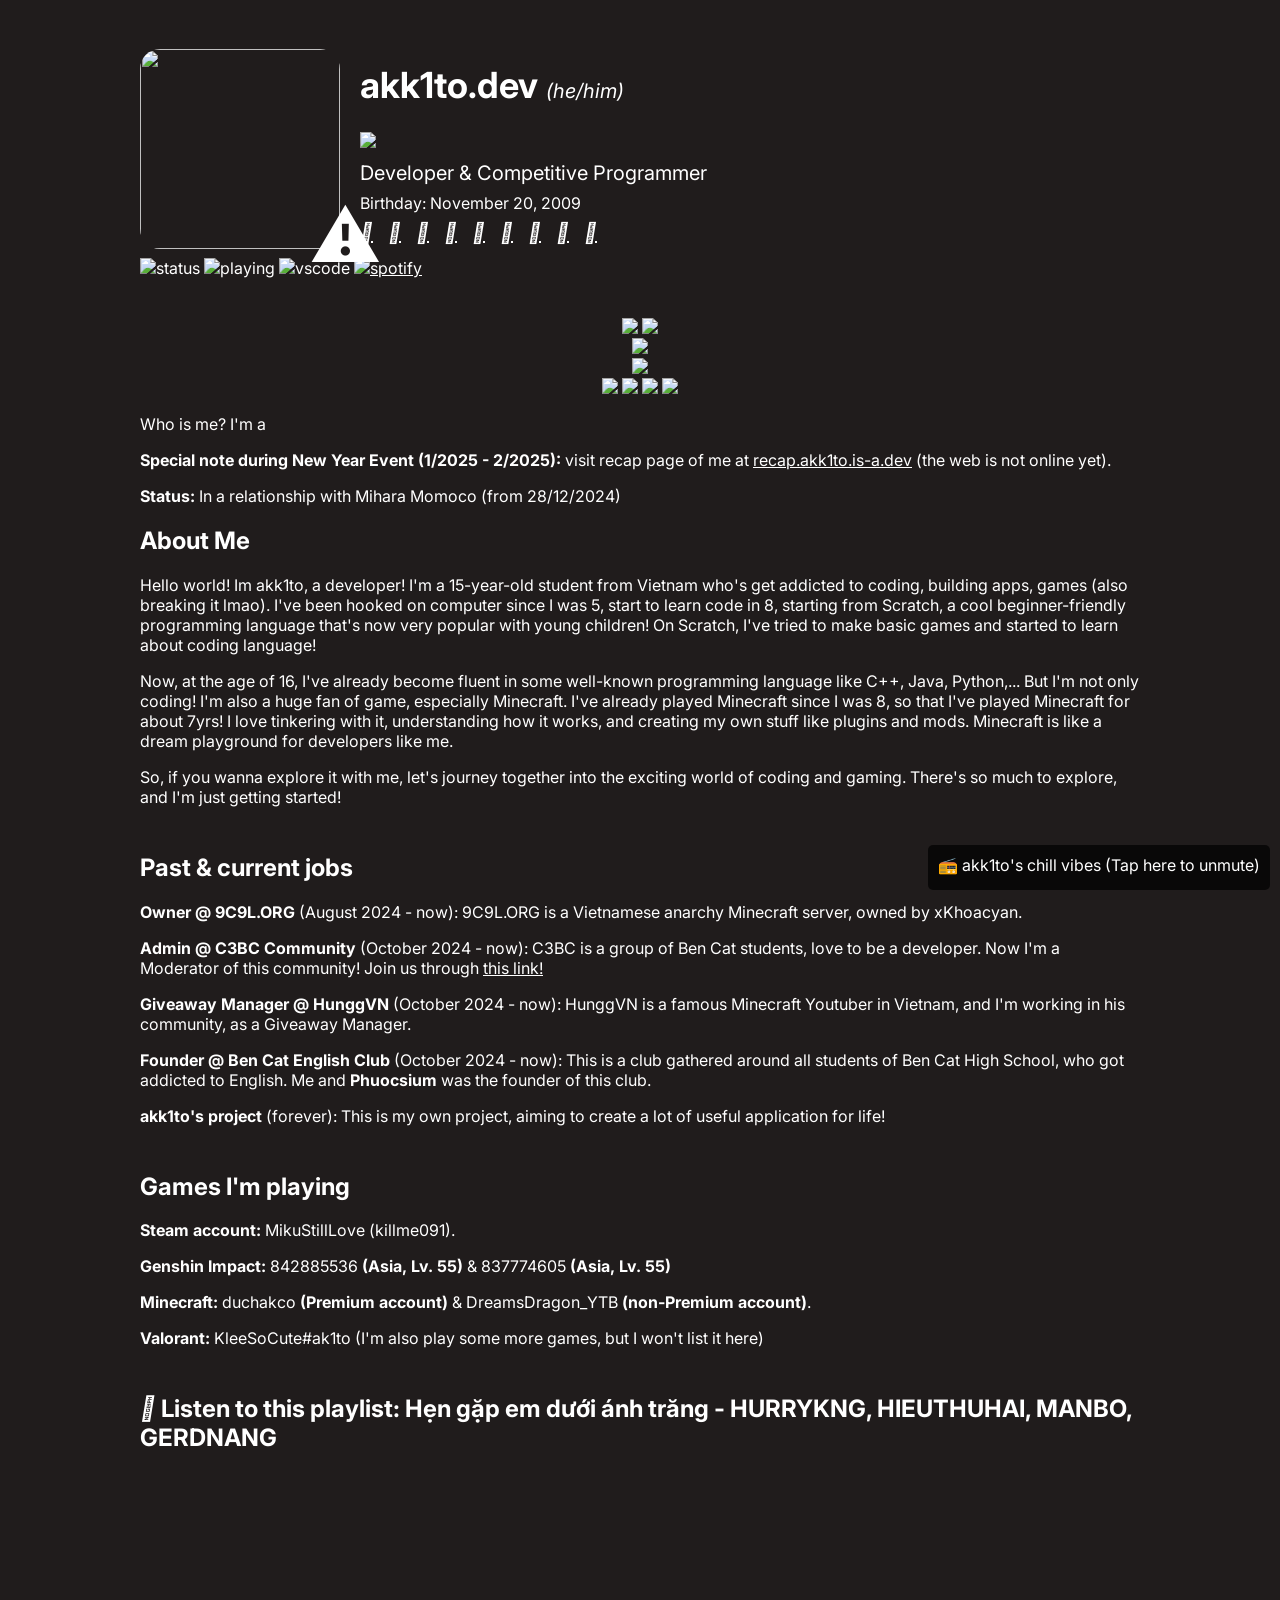
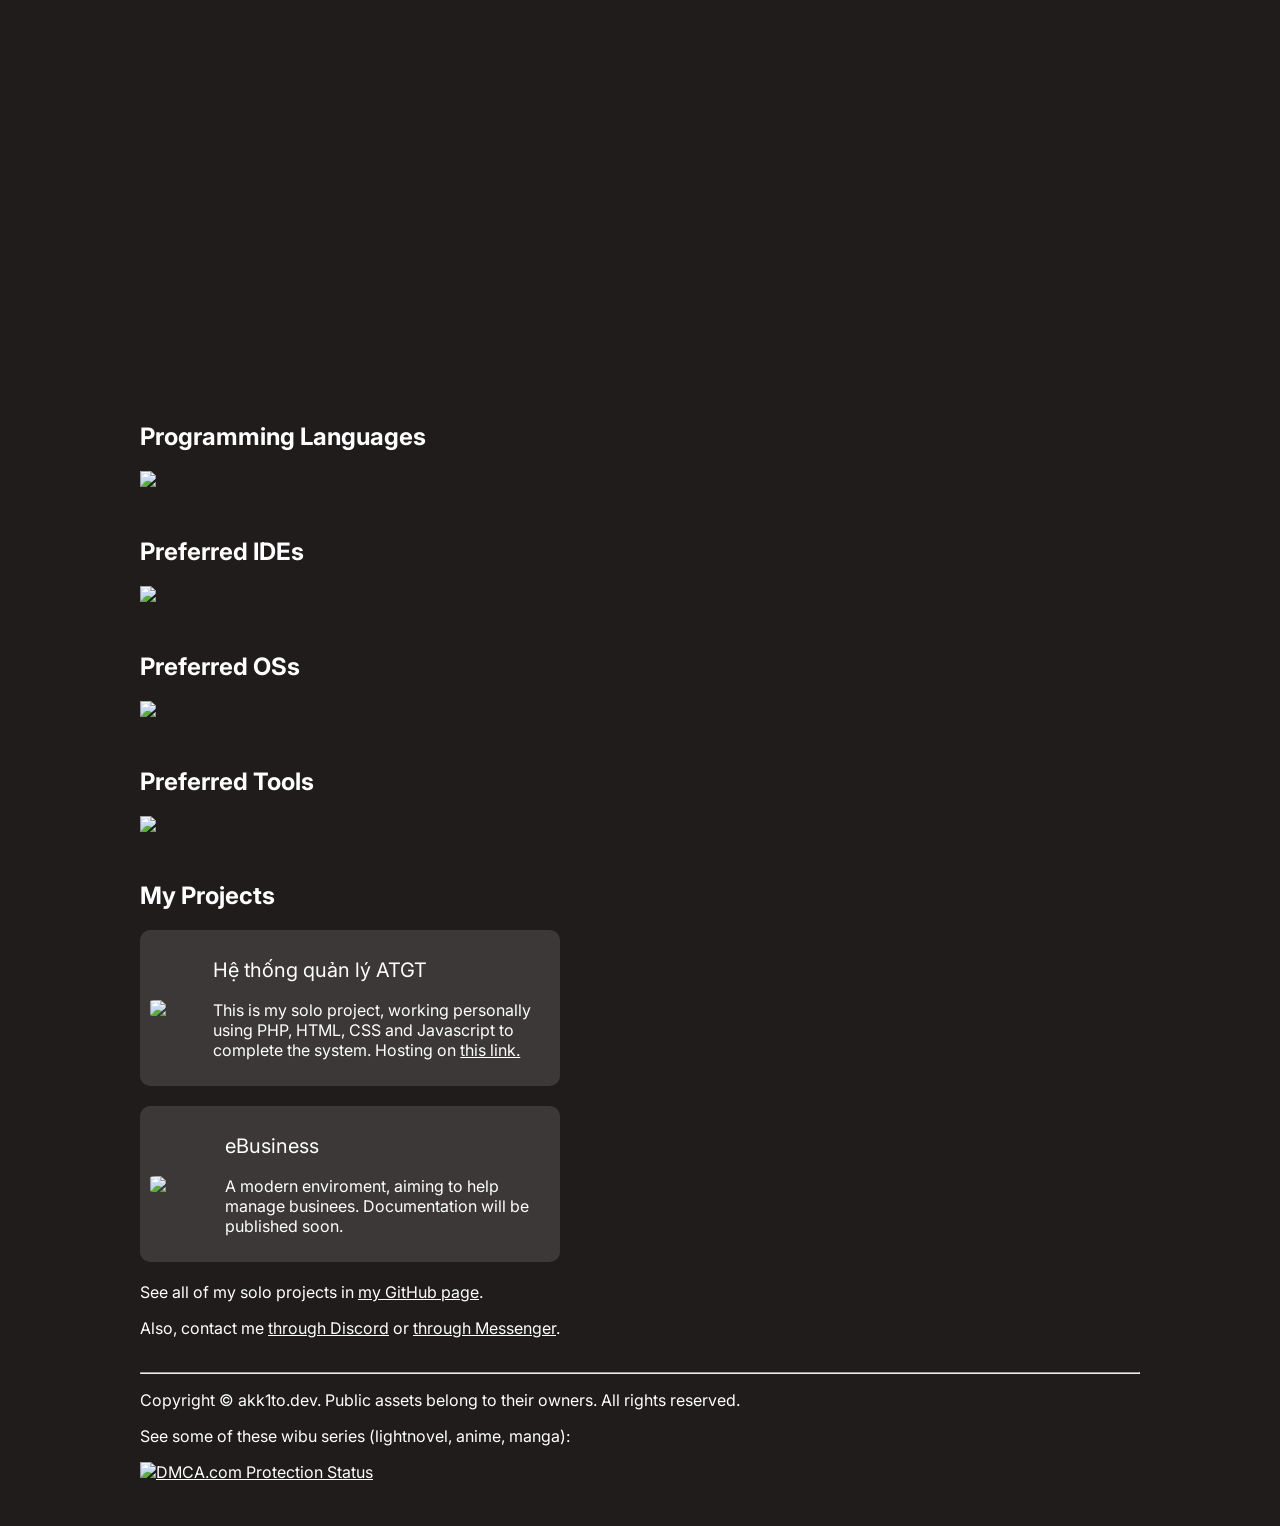
==== commit 06547fcf: "Update index.html (end of parner for FizenxCloud)" ====
--- a/index.html
+++ b/index.html
@@ -79,8 +79,8 @@
 		<div align="center">
 		<br>
 		<br>
-            <img src="https://bad-apple-github-readme.vercel.app/api?show_bg=1&username=akk1to&count_private=true&theme=tokyonight&show_icons=true" height="800"></img>
-	    <img src="https://github-readme-stats.vercel.app/api/top-langs/?username=akk1to&layout=compact&theme=dark" height="800"></img>
+            <img src="https://bad-apple-github-readme.vercel.app/api?show_bg=1&username=akk1to&count_private=true&theme=tokyonight&show_icons=true" height="150"></img>
+	    <img src="https://github-readme-stats.vercel.app/api/top-langs/?username=akk1to&layout=compact&theme=dark" height="150"></img>
         <br>
             <img src="https://github-readme-streak-stats.herokuapp.com/?user=akk1to&theme=dark"></img>
         <br>
@@ -118,7 +118,6 @@
             <p><b>Admin @ C3BC Community</b> (October 2024 - now): C3BC is a group of Ben Cat students, love to be a developer. Now I'm a Moderator of this community! Join us through <a href="https://discord.gg/sfeTY3n3Tg">this link!</a></p>
             <p><b>Giveaway Manager @ HunggVN</b> (October 2024 - now): HunggVN is a famous Minecraft Youtuber in Vietnam, and I'm working in his community, as a Giveaway Manager.</p>
             <p><b>Founder @ Ben Cat English Club</b> (October 2024 - now): This is a club gathered around all students of Ben Cat High School, who got addicted to English. Me and <b>Phuocsium</b> was the founder of this club.</p>
-            <p><b>Parner of FizenX Cloud</b> (2024 - future): FizenX Cloud is a service that allow user to purchase a cheap but powerful host for their purpose. Make a purchase now at <a href="https://fizenxcloud.vn">fizenxcloud.vn</a>.</p>
             <p><b>akk1to's project</b> (forever): This is my own project, aiming to create a lot of useful application for life!</p>
         </div>
         <div class="paragraph">
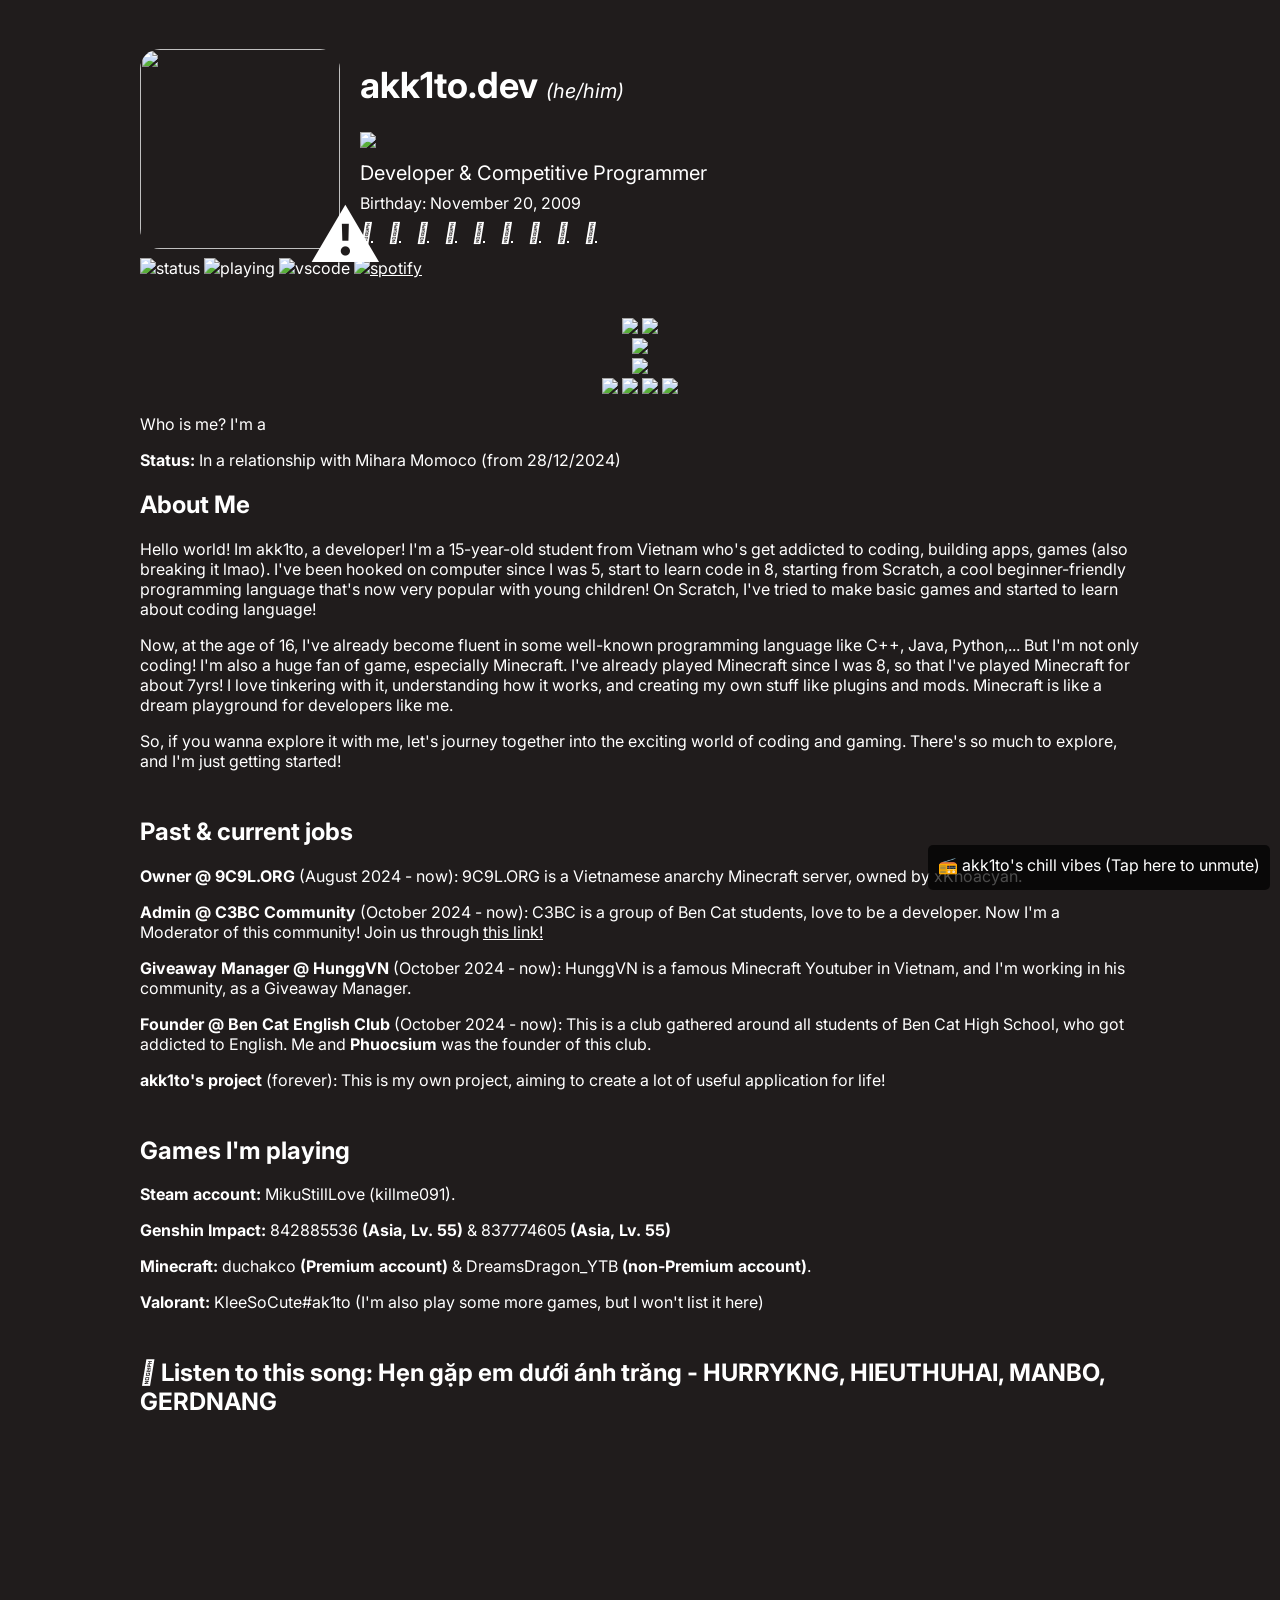
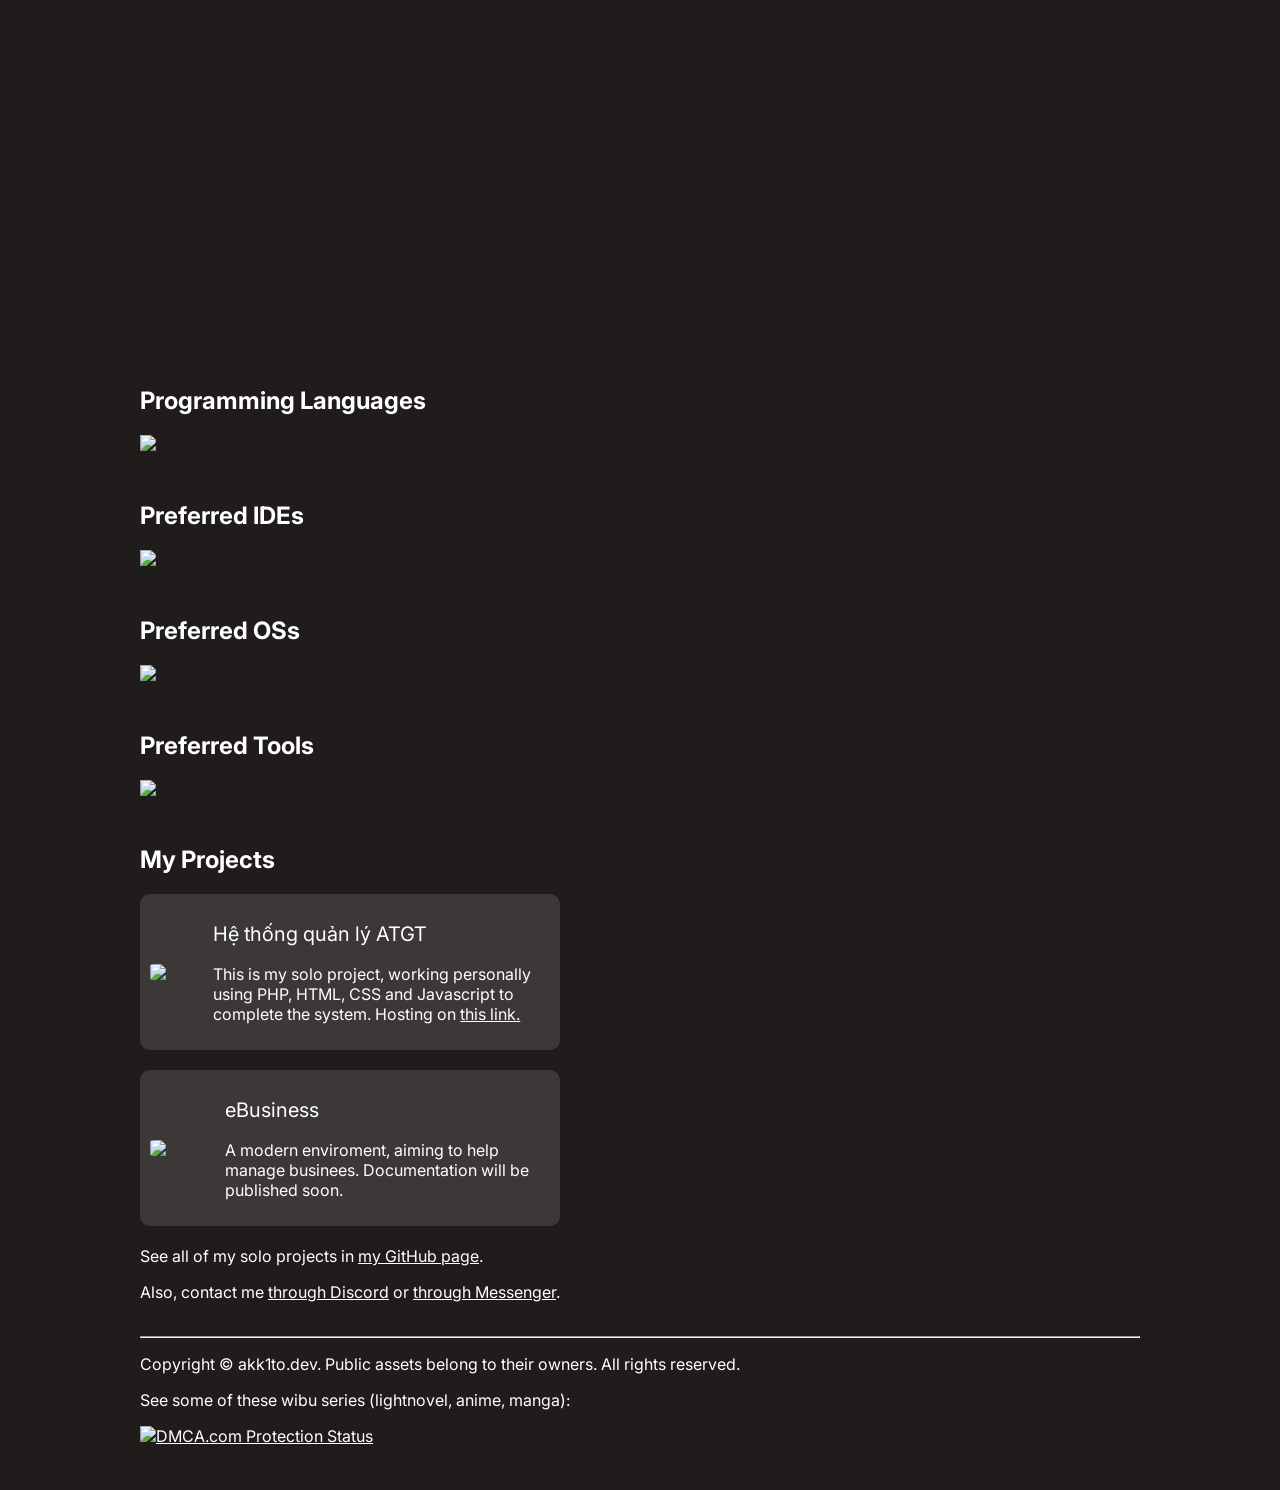
==== commit 7974dd15: "Update index.html (change some elements for the website)" ====
--- a/index.html
+++ b/index.html
@@ -104,7 +104,6 @@
                     loop: true,
                 });
             </script>
-            <p><b>Special note during New Year Event (1/2025 - 2/2025):</b> visit recap page of me at <a href="https://recap.akk1to.is-a.dev">recap.akk1to.is-a.dev</a> (the web is not online yet).</p>
             <p><b>Status:</b> In a relationship with Mihara Momoco (from 28/12/2024)</p>
             <h2>About Me</h2>
             <p>Hello world! Im akk1to, a developer! I'm a 15-year-old student from Vietnam who's get addicted to coding, building apps, games (also breaking it lmao). I've been hooked on computer since I was 5, start to learn code in 8, starting from Scratch, a cool beginner-friendly programming language that's now very popular with young children! On Scratch, I've tried to make basic games and started to learn about coding language!</p>
@@ -128,8 +127,8 @@
             <p><b>Valorant:</b> KleeSoCute#ak1to (I'm also play some more games, but I won't list it here)</p>
         </div>
 	<div class="paragraph">
-            <h2><i class="fa-solid fa-headphones"></i> Listen to this playlist: Hẹn gặp em dưới ánh trăng - HURRYKNG, HIEUTHUHAI, MANBO, GERDNANG</h2>
-            <p align="auto"><iframe width="800" height="500" src="https://www.youtube.com/embed/dLmczwDCEZI" title="" frameBorder="0"   allow="accelerometer; autoplay; clipboard-write; encrypted-media; gyroscope; picture-in-picture; web-share"  allowFullScreen><br></iframe></p>
+            <h2><i class="fa-solid fa-headphones"></i> Listen to this song: Hẹn gặp em dưới ánh trăng - HURRYKNG, HIEUTHUHAI, MANBO, GERDNANG</h2>
+            <p align="auto"><iframe width="800" height="500" src="https://www.youtube.com/embed/NPazTAmzzm4" title="" frameBorder="0"   allow="accelerometer; autoplay; clipboard-write; encrypted-media; gyroscope; picture-in-picture; web-share"  allowFullScreen><br></iframe></p>
         </div>
 
         <div class="paragraph">
@@ -218,7 +217,9 @@
                         "The girl I like forget her glasses",
                         "Kubo-san wa Mob o Yurusanai",
                         "Kimetsu no Yaiba",
-                        "Amagami-San Chi No Enmusubi!"
+                        "Amagami-San Chi No Enmusubi!",
+                        "Kimi no koto ga Dai Dai Dai Dai Daisuki na 100-nin no Kanojo",
+                        "Sewayaki Kitsune no Senko-san"
                     ],
               typeSpeed: 96,
                 loop: true,
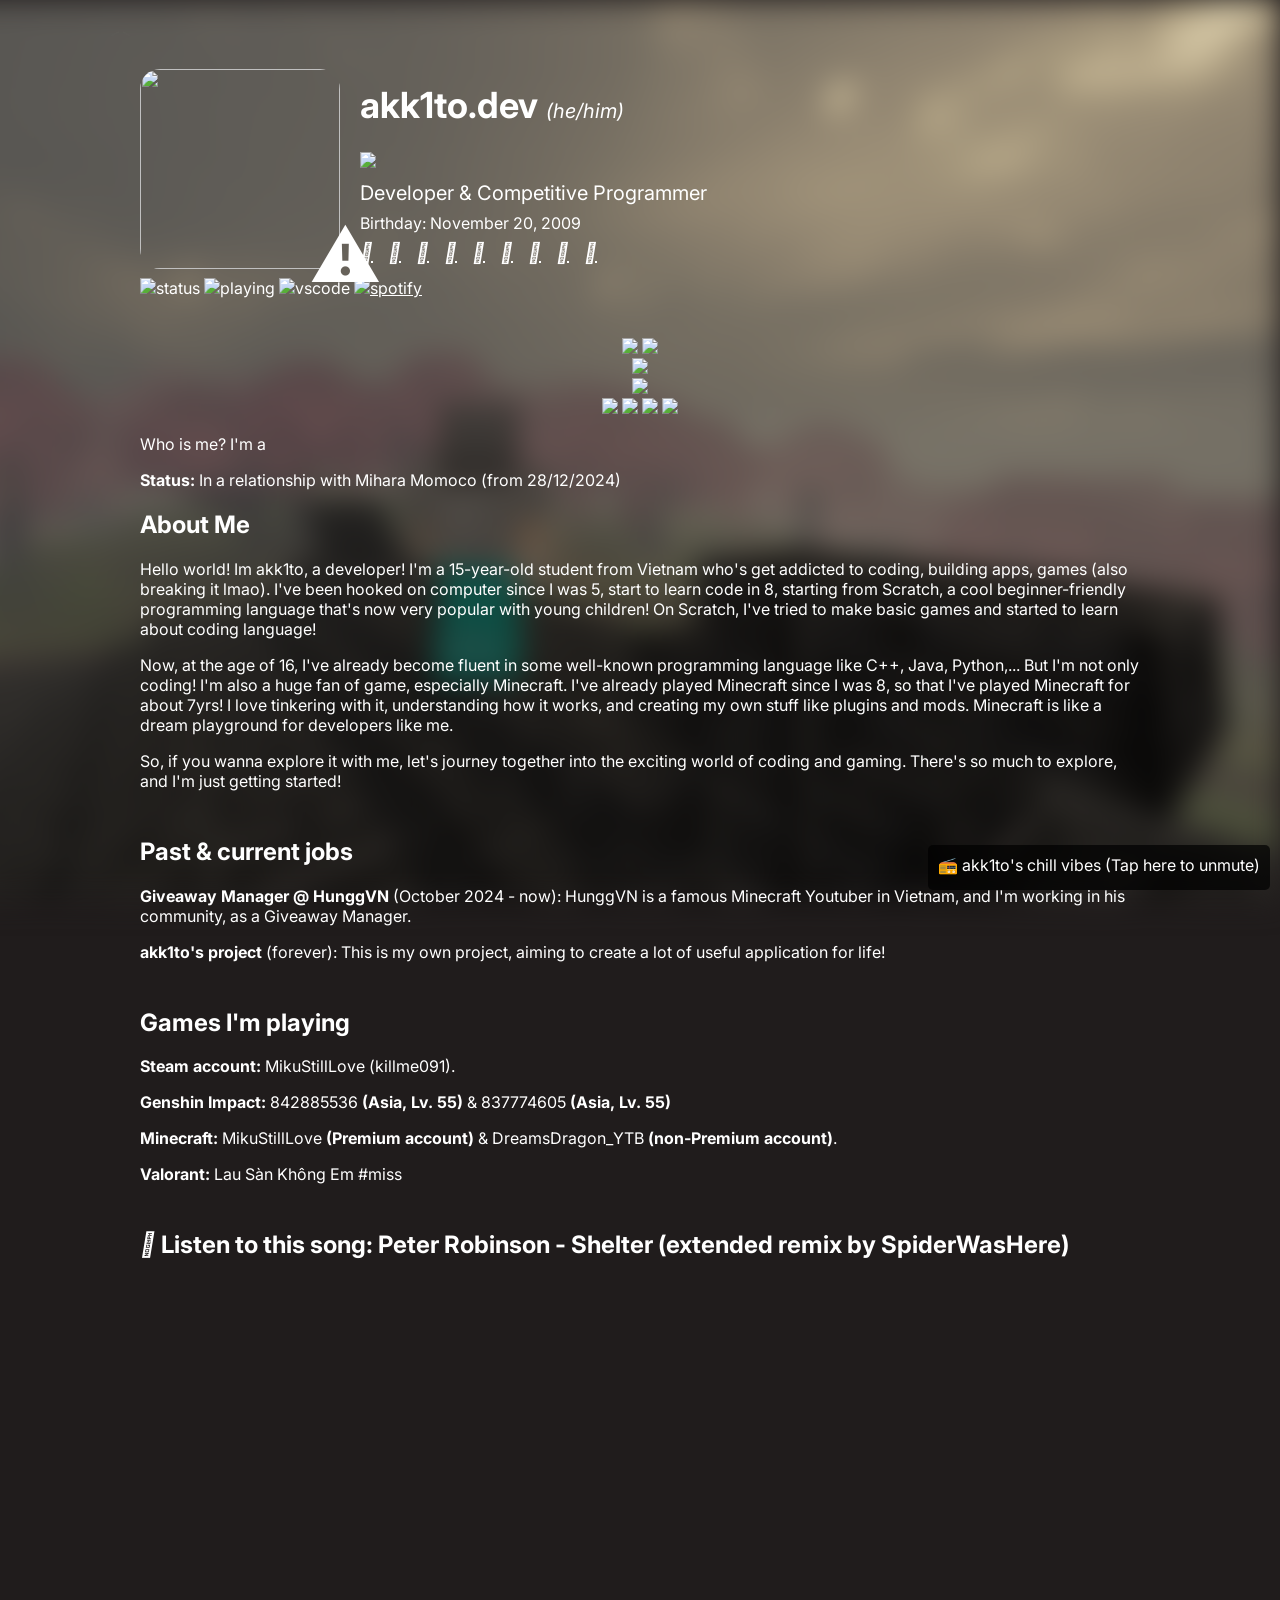
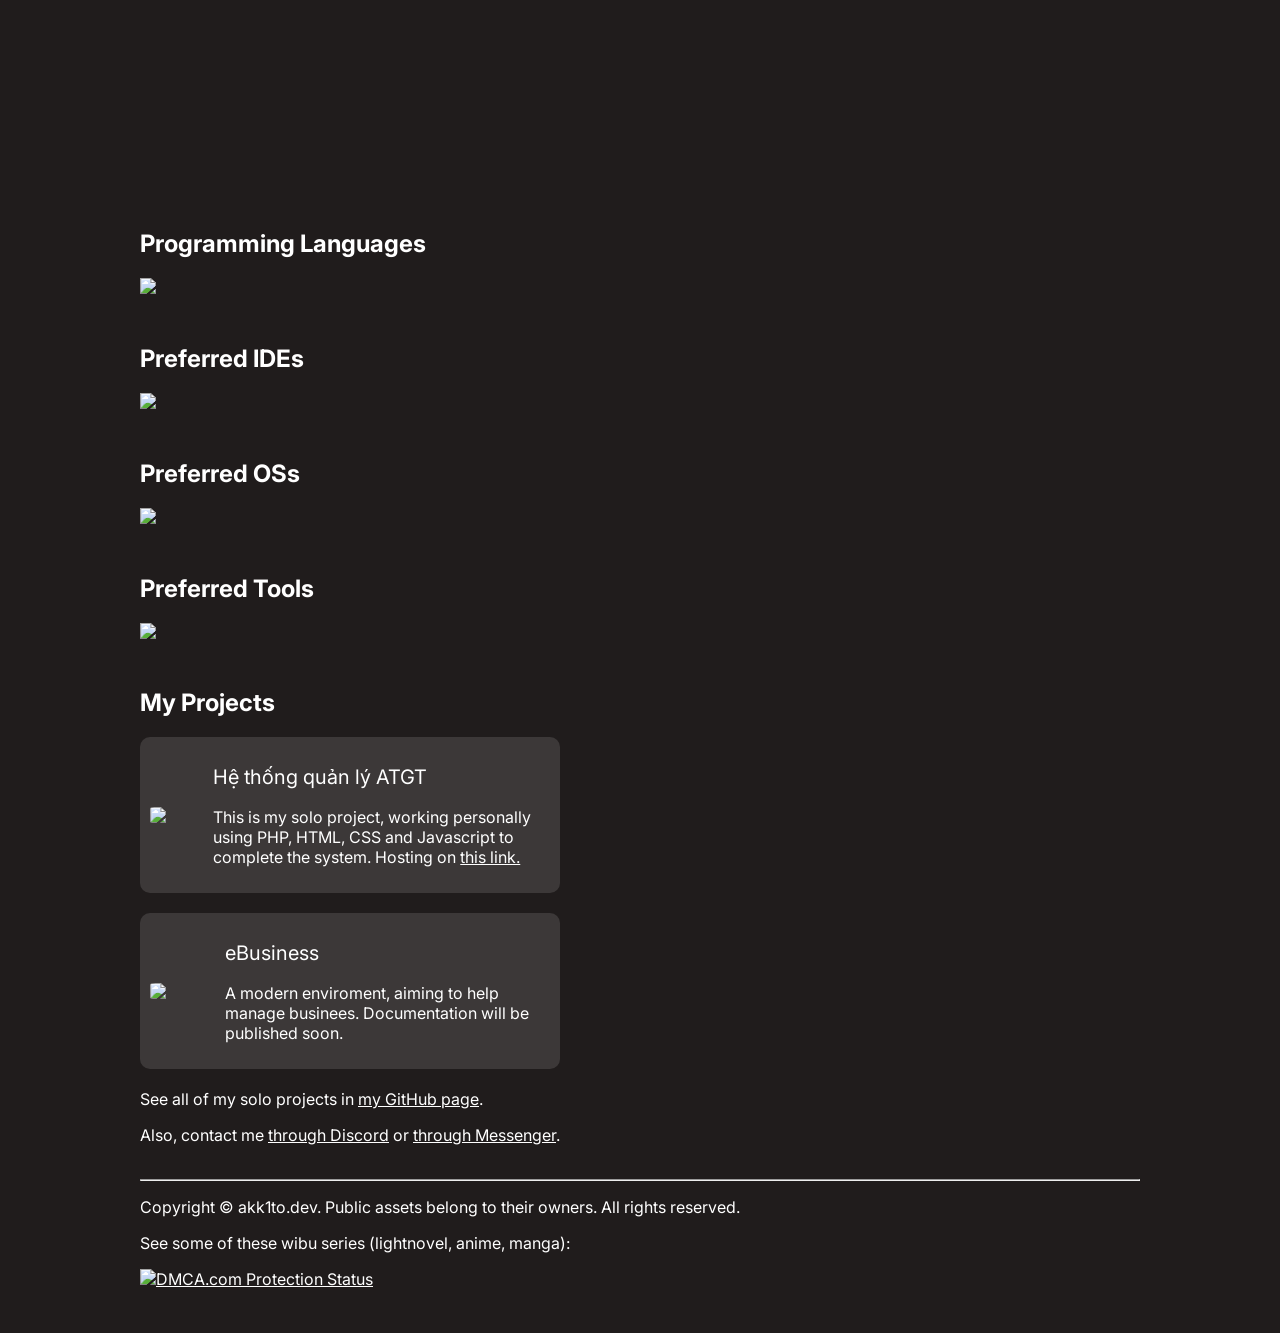
==== commit 17dddae6: "Update Website" ====
--- a/index.html
+++ b/index.html
@@ -37,10 +37,11 @@
         gtag('config', 'G-WE6349NQHH');
     </script>
   </head>
-  <body>
-    <video autoplay muted loop id="background">
+  <>
+    <!-- <video autoplay muted loop id="background">
         <source src="background.mp4" type="video/mp4">
-    </video>
+    </video> -->
+    <img id="background" src="background.png" />
     <div class="content">
         <p class="phone-warning">ⓘ Phone viewing is still experimental.</p>
         <div class="bio">
@@ -113,21 +114,18 @@
 
         <div class="paragraph">
             <h2>Past & current jobs</h2>
-            <p><b>Owner @ 9C9L.ORG</b> (August 2024 - now): 9C9L.ORG is a Vietnamese anarchy Minecraft server, owned by xKhoacyan.</p>
-            <p><b>Admin @ C3BC Community</b> (October 2024 - now): C3BC is a group of Ben Cat students, love to be a developer. Now I'm a Moderator of this community! Join us through <a href="https://discord.gg/sfeTY3n3Tg">this link!</a></p>
             <p><b>Giveaway Manager @ HunggVN</b> (October 2024 - now): HunggVN is a famous Minecraft Youtuber in Vietnam, and I'm working in his community, as a Giveaway Manager.</p>
-            <p><b>Founder @ Ben Cat English Club</b> (October 2024 - now): This is a club gathered around all students of Ben Cat High School, who got addicted to English. Me and <b>Phuocsium</b> was the founder of this club.</p>
             <p><b>akk1to's project</b> (forever): This is my own project, aiming to create a lot of useful application for life!</p>
         </div>
         <div class="paragraph">
             <h2>Games I'm playing</h2>
             <p><b>Steam account:</b> MikuStillLove (killme091).</p>
             <p><b>Genshin Impact:</b> 842885536 <b>(Asia, Lv. 55)</b> & 837774605 <b>(Asia, Lv. 55)</b></p>
-            <p><b>Minecraft:</b>  duchakco <b>(Premium account)</b> & DreamsDragon_YTB <b>(non-Premium account)</b>.</p>
-            <p><b>Valorant:</b> KleeSoCute#ak1to (I'm also play some more games, but I won't list it here)</p>
+            <p><b>Minecraft:</b> MikuStillLove <b>(Premium account)</b> & DreamsDragon_YTB <b>(non-Premium account)</b>.</p>
+            <p><b>Valorant:</b> Lau Sàn Không Em #miss</p>
         </div>
 	<div class="paragraph">
-            <h2><i class="fa-solid fa-headphones"></i> Listen to this song: Hẹn gặp em dưới ánh trăng - HURRYKNG, HIEUTHUHAI, MANBO, GERDNANG</h2>
+            <h2><i class="fa-solid fa-headphones"></i> Listen to this song: Peter Robinson - Shelter (extended remix by SpiderWasHere)</h2>
             <p align="auto"><iframe width="800" height="500" src="https://www.youtube.com/embed/NPazTAmzzm4" title="" frameBorder="0"   allow="accelerometer; autoplay; clipboard-write; encrypted-media; gyroscope; picture-in-picture; web-share"  allowFullScreen><br></iframe></p>
         </div>
 
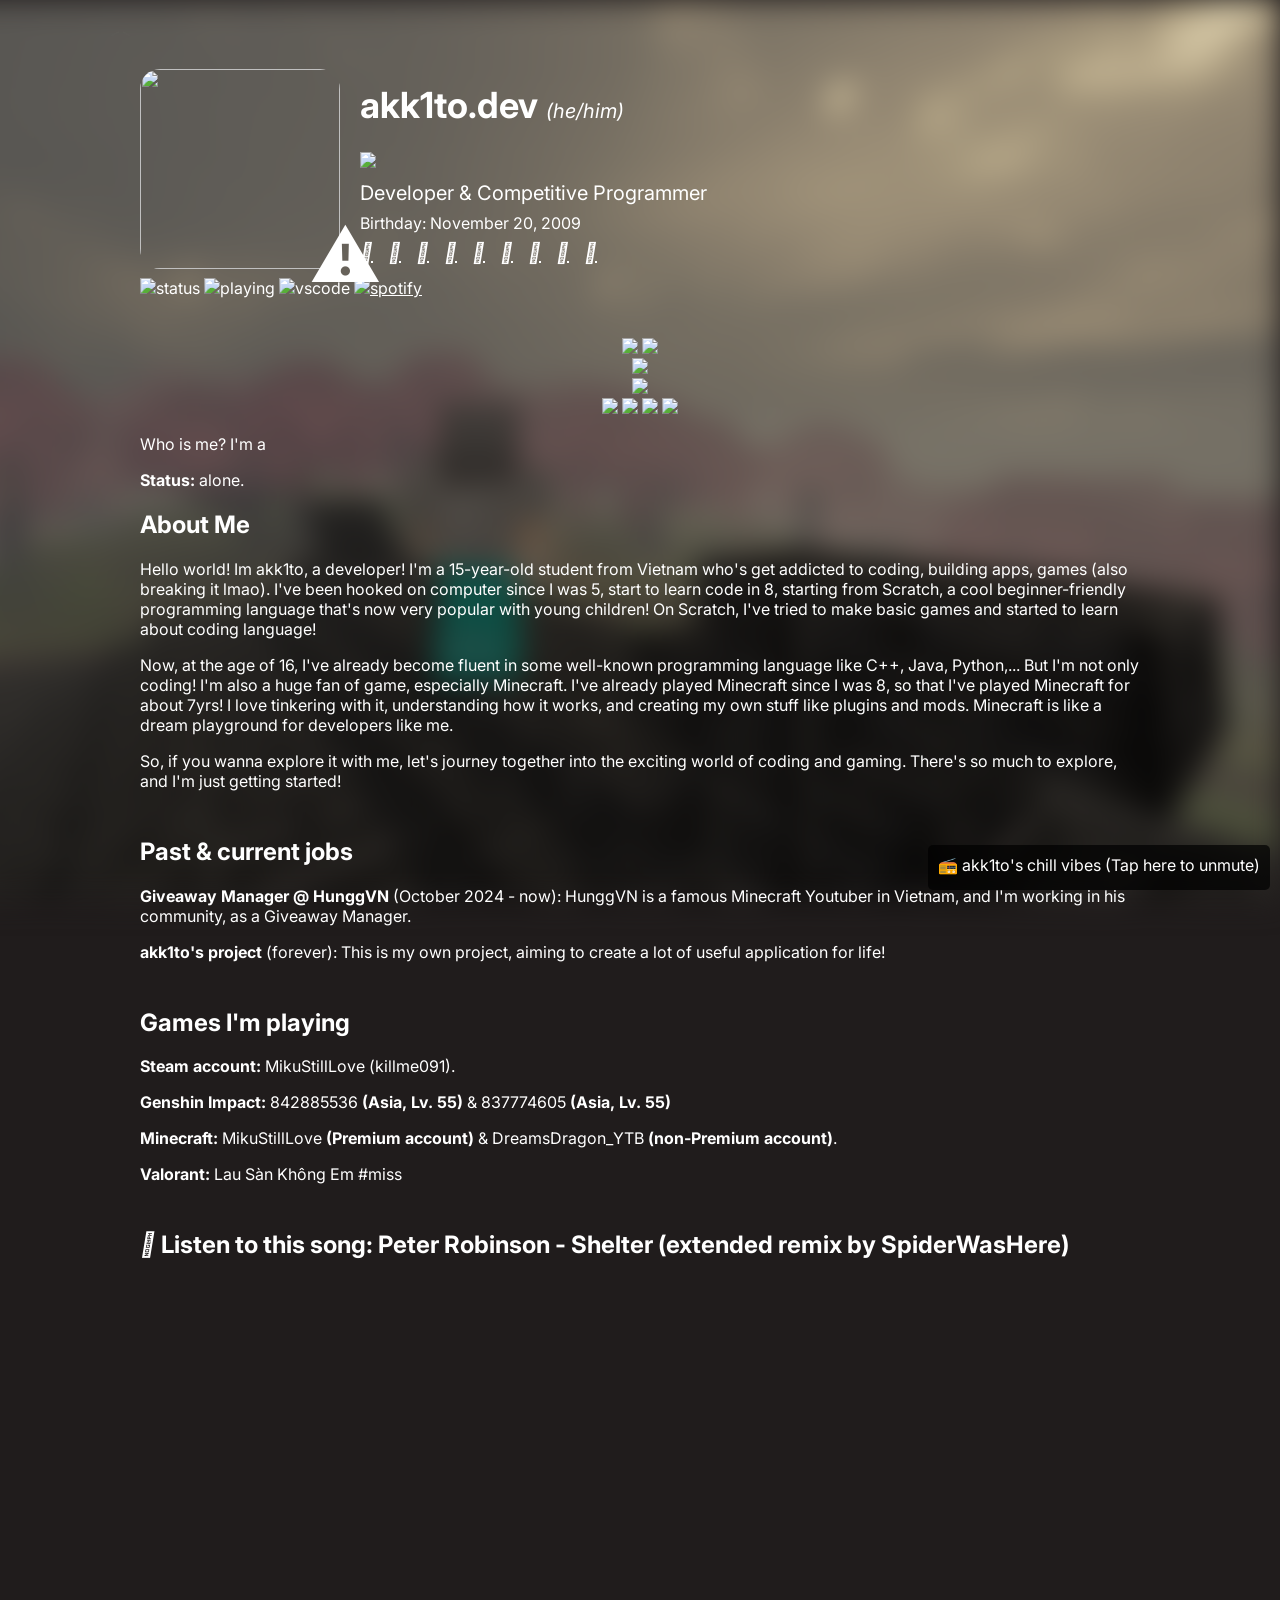
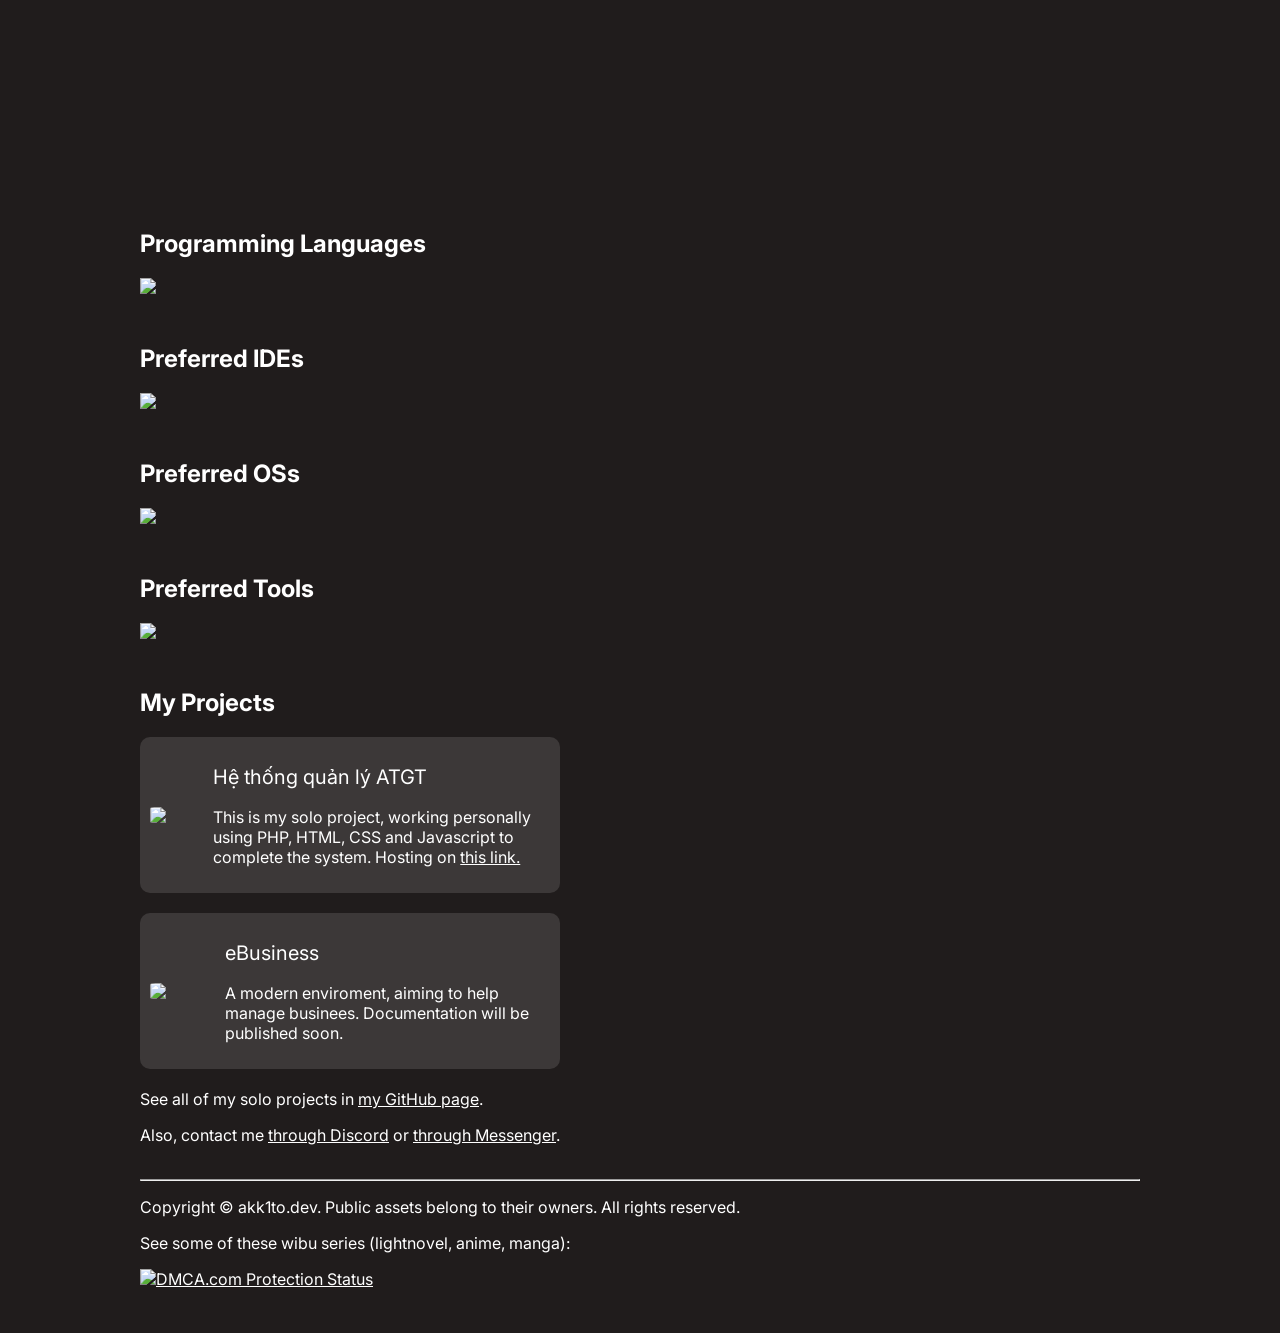
==== commit 11262d99: "Update index.html (change avatar, status & pin card)" ====
--- a/index.html
+++ b/index.html
@@ -46,7 +46,7 @@
         <p class="phone-warning">ⓘ Phone viewing is still experimental.</p>
         <div class="bio">
             <div class="bio-avatar">
-                <img style="border-radius: 10%;" src="https://i.imgur.com/78xPCgc.jpeg" width="200" height="200">
+                <img style="border-radius: 10%;" src="https://i.imgur.com/K4VUaIK.jpeg" width="200" height="200">
                 <p id="bio-status"></p>
             </div>
             <div class="bio-text">
@@ -87,7 +87,7 @@
         <br>
             <img src="https://github-readme-stats.vercel.app/api/wakatime?username=akk1to&theme=dark&layout=compact"></img>
         <br>
-            <img src="https://github-readme-stats.vercel.app/api/pin/?username=akk1to&repo=orz-blog&theme=dark"></img>
+            <img src="https://github-readme-stats.vercel.app/api/pin/?username=akk1to&repo=orz-wiki&theme=dark"></img>
             <img src="https://github-readme-stats.vercel.app/api/pin/?username=akk1to&repo=chuyentinorz-landing-pages&theme=dark"></img>
             <img src="https://github-readme-stats.vercel.app/api/pin/?username=akk1to&repo=akk1to&theme=dark"></img>
             <img src="https://github-readme-stats.vercel.app/api/pin/?username=akk1to&repo=akk1to.github.io&theme=dark"></img>
@@ -105,7 +105,7 @@
                     loop: true,
                 });
             </script>
-            <p><b>Status:</b> In a relationship with Mihara Momoco (from 28/12/2024)</p>
+            <p><b>Status:</b> alone.</p>
             <h2>About Me</h2>
             <p>Hello world! Im akk1to, a developer! I'm a 15-year-old student from Vietnam who's get addicted to coding, building apps, games (also breaking it lmao). I've been hooked on computer since I was 5, start to learn code in 8, starting from Scratch, a cool beginner-friendly programming language that's now very popular with young children! On Scratch, I've tried to make basic games and started to learn about coding language!</p>
             <p>Now, at the age of 16, I've already become fluent in some well-known programming language like C++, Java, Python,... But I'm not only coding! I'm also a huge fan of game, especially Minecraft. I've already played Minecraft since I was 8, so that I've played Minecraft for about 7yrs! I love tinkering with it, understanding how it works, and creating my own stuff like plugins and mods. Minecraft is like a dream playground for developers like me.</p> 
